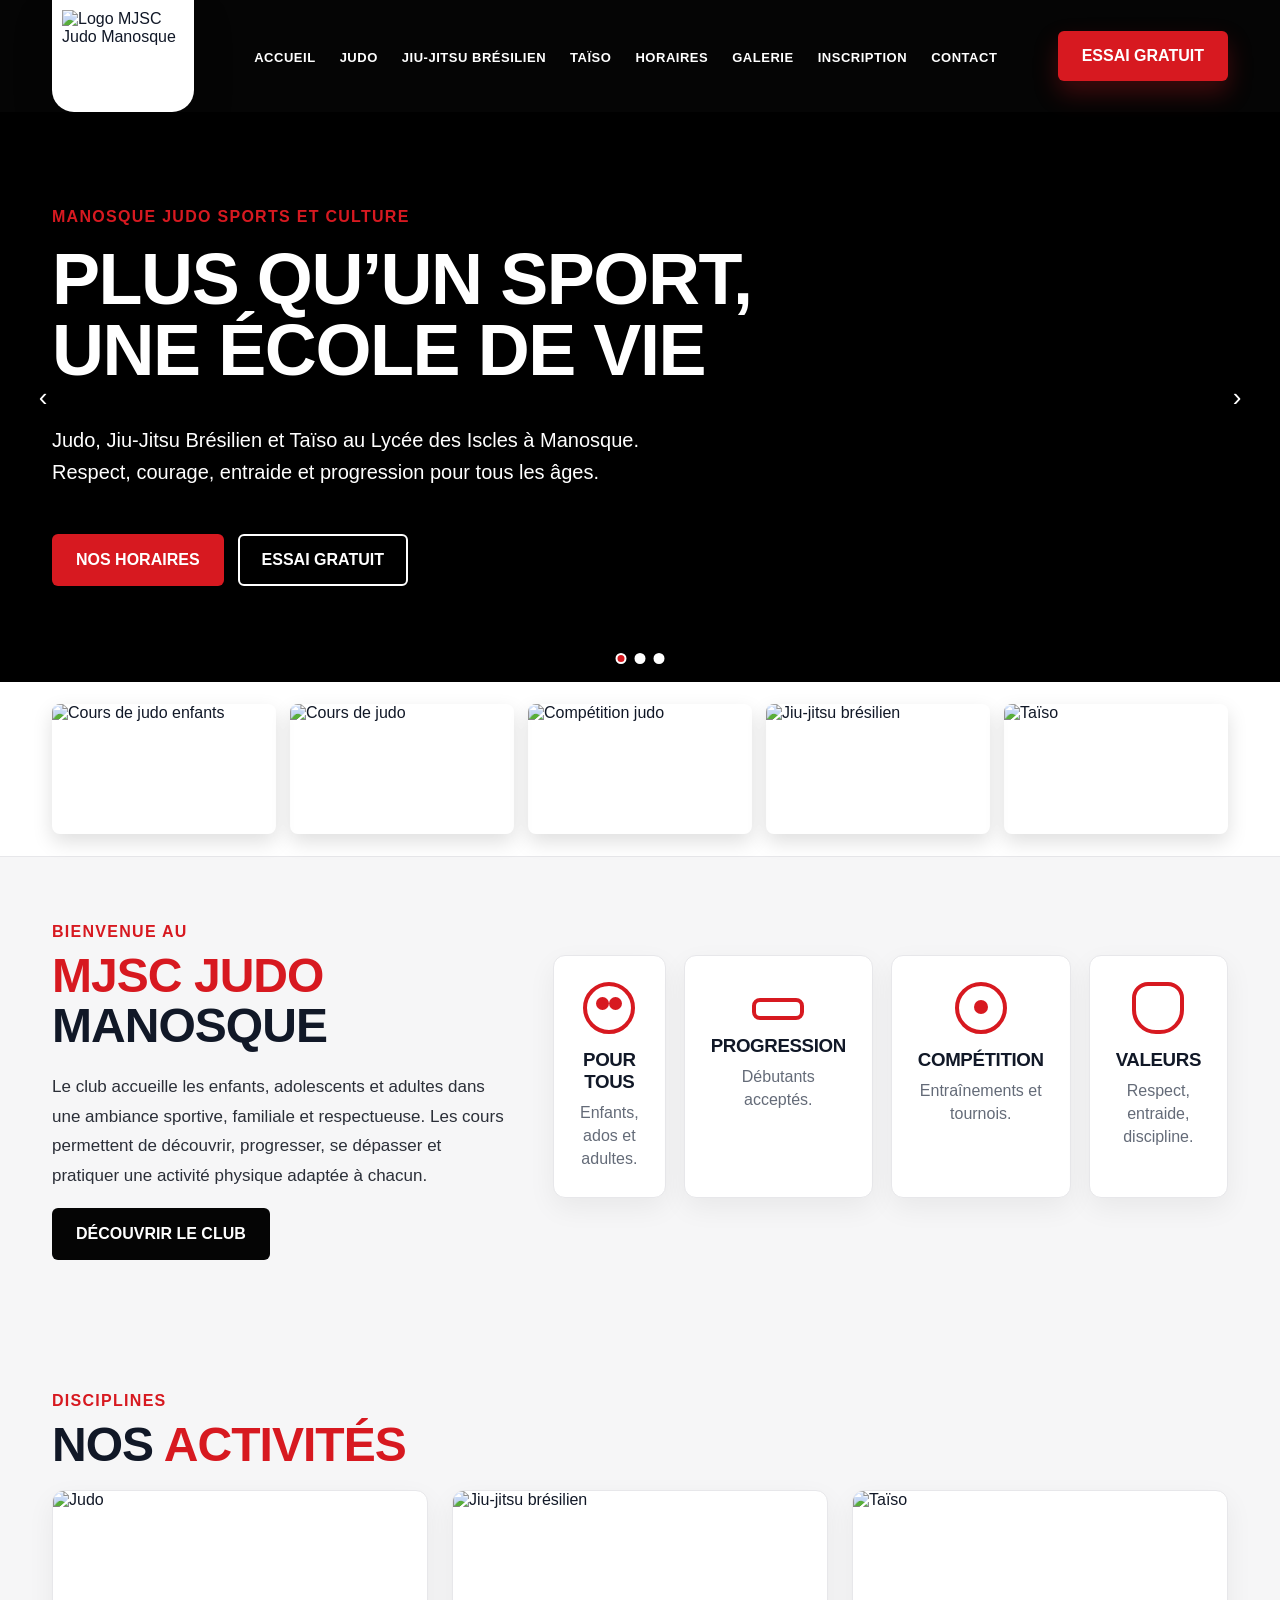
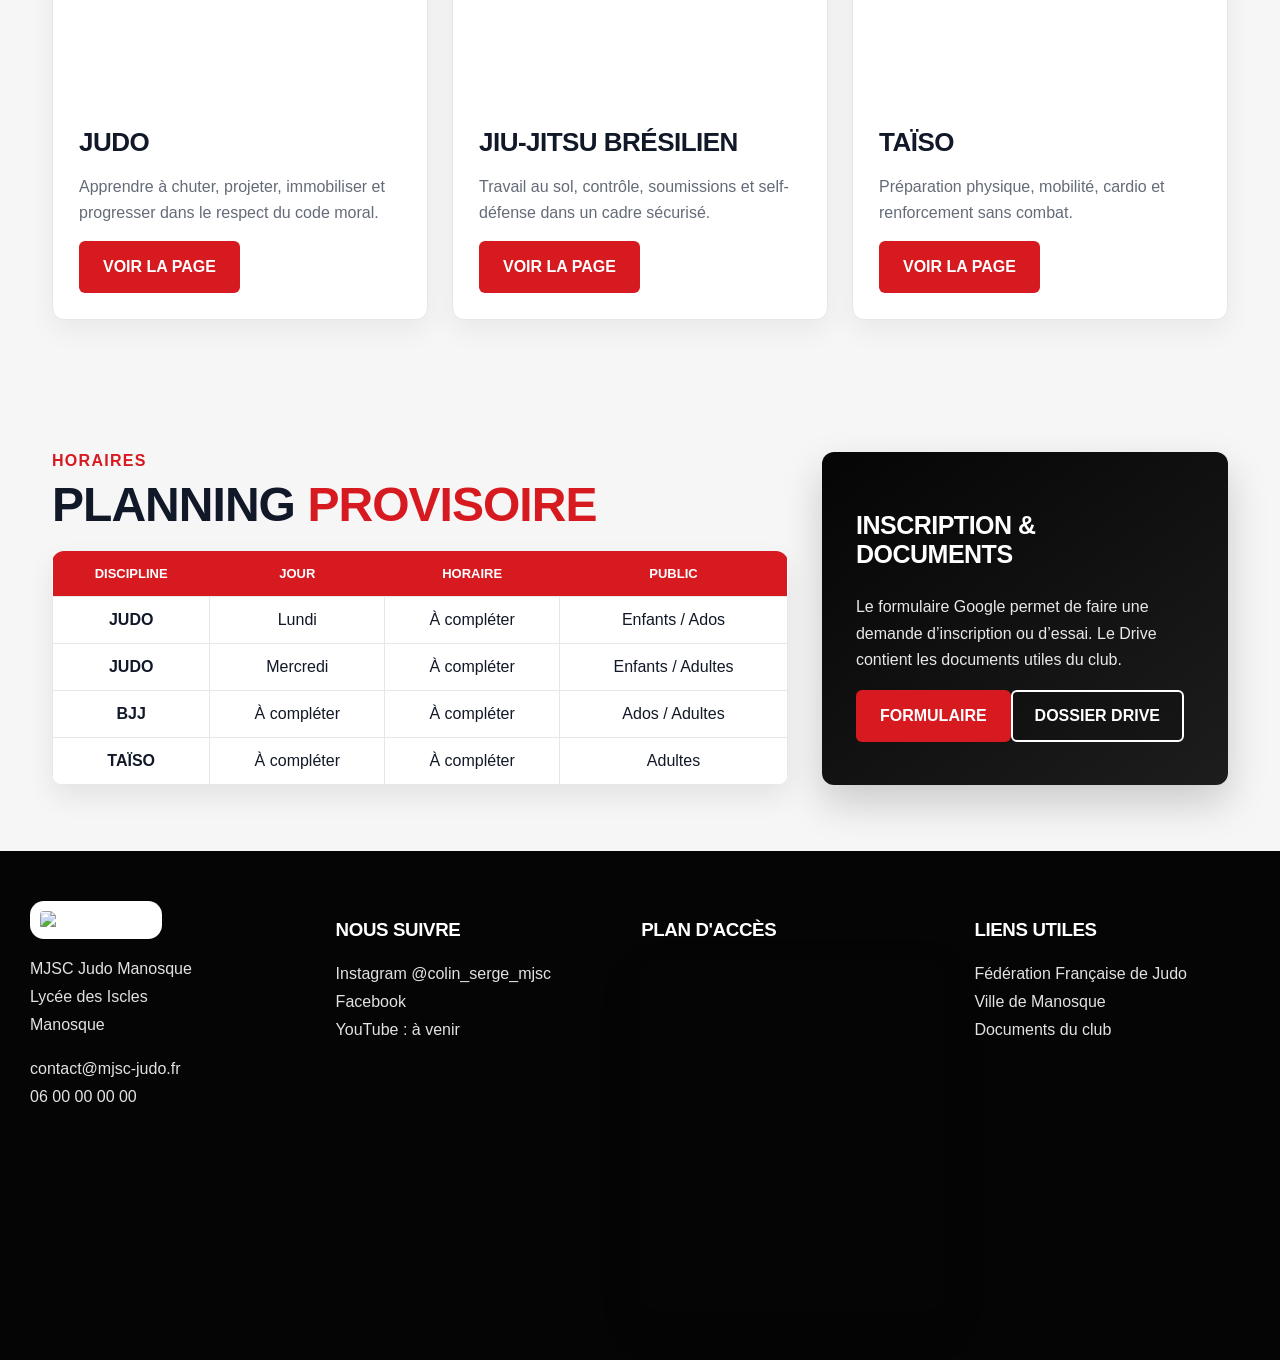
==== index.html @ 447a8ed2 "Add files via upload" ====
<!doctype html><html lang="fr"><head><meta charset="utf-8"><meta name="viewport" content="width=device-width, initial-scale=1"><title>Accueil - MJSC Judo Manosque</title><meta name="description" content="MJSC Judo Manosque : judo, jiu-jitsu brésilien, taïso, horaires, inscriptions et contact."><link rel="icon" href="assets/logo-mjsc.png"><link rel="stylesheet" href="styles.css"></head><body><header class="topbar"><nav class="nav"><a class="brand" href="index.html"><img src="assets/logo-mjsc.png" alt="Logo MJSC Judo Manosque"></a><button class="burger" aria-label="Menu"><span></span><span></span><span></span></button><div class="links"><a href="index.html">Accueil</a><a href="judo.html">Judo</a><a href="bjj.html">Jiu-Jitsu Brésilien</a><a href="taiso.html">Taïso</a><a href="horaires.html">Horaires</a><a href="galerie.html">Galerie</a><a href="inscription.html">Inscription</a><a href="contact.html">Contact</a></div><a class="cta" href="inscription.html">Essai gratuit</a></nav></header><main><section class="hero"><div class="heroSlide active" style="background-image:url('https://loremflickr.com/1600/900/judo,dojo?lock=11')"></div><div class="heroSlide" style="background-image:url('https://loremflickr.com/1600/900/judo,competition?lock=12')"></div><div class="heroSlide" style="background-image:url('https://loremflickr.com/1600/900/judo,kids?lock=13')"></div><button class="arrow prev">‹</button><button class="arrow next">›</button><div class="heroInner"><div class="eyebrow">Manosque Judo Sports et Culture</div><h1>Plus qu’un sport,<br>une école de vie</h1><p>Judo, Jiu-Jitsu Brésilien et Taïso au Lycée des Iscles à Manosque. Respect, courage, entraide et progression pour tous les âges.</p><div class="btnRow"><a class="btn red" href="horaires.html">Nos horaires</a><a class="btn outline" href="inscription.html">Essai gratuit</a></div></div><div class="dots"><span class="on"></span><span></span><span></span></div></section><section class="strip"><div class="stripGrid"><img src="https://loremflickr.com/1000/700/judo,kids?lock=22" alt="Cours de judo enfants"><img src="https://loremflickr.com/1000/700/judo?lock=21" alt="Cours de judo"><img src="https://loremflickr.com/1000/700/judo,competition?lock=23" alt="Compétition judo"><img src="https://loremflickr.com/1000/700/jiu-jitsu?lock=31" alt="Jiu-jitsu brésilien"><img src="https://loremflickr.com/1000/700/fitness,dojo?lock=41" alt="Taïso"></div></section><section class="section grid2"><div><div class="tag">Bienvenue au</div><h2><span>MJSC Judo</span> Manosque</h2><p class="lead">Le club accueille les enfants, adolescents et adultes dans une ambiance sportive, familiale et respectueuse. Les cours permettent de découvrir, progresser, se dépasser et pratiquer une activité physique adaptée à chacun.</p><a class="btn dark" href="judo.html">Découvrir le club</a></div><div class="features"><article class="feature"><div class="icon people"></div><h3>Pour tous</h3><p>Enfants, ados et adultes.</p></article><article class="feature"><div class="icon belt"></div><h3>Progression</h3><p>Débutants acceptés.</p></article><article class="feature"><div class="icon medal"></div><h3>Compétition</h3><p>Entraînements et tournois.</p></article><article class="feature"><div class="icon hand"></div><h3>Valeurs</h3><p>Respect, entraide, discipline.</p></article></div></section><section class="section"><div class="tag">Disciplines</div><h2>Nos <span>activités</span></h2><div class="disciplineGrid"><article class="disciplineCard"><img src="https://loremflickr.com/1000/700/judo?lock=21" alt="Judo"><div><h3>Judo</h3><p>Apprendre à chuter, projeter, immobiliser et progresser dans le respect du code moral.</p><a class="btn red" href="judo.html">Voir la page</a></div></article><article class="disciplineCard"><img src="https://loremflickr.com/1000/700/jiu-jitsu?lock=31" alt="Jiu-jitsu brésilien"><div><h3>Jiu-Jitsu Brésilien</h3><p>Travail au sol, contrôle, soumissions et self-défense dans un cadre sécurisé.</p><a class="btn red" href="bjj.html">Voir la page</a></div></article><article class="disciplineCard"><img src="https://loremflickr.com/1000/700/fitness,dojo?lock=41" alt="Taïso"><div><h3>Taïso</h3><p>Préparation physique, mobilité, cardio et renforcement sans combat.</p><a class="btn red" href="taiso.html">Voir la page</a></div></article></div></section><section class="section scheduleWrap"><div><div class="tag">Horaires</div><h2>Planning <span>provisoire</span></h2><div class="tableCard"><table><tr><th>Discipline</th><th>Jour</th><th>Horaire</th><th>Public</th></tr><tr><td>Judo</td><td>Lundi</td><td>À compléter</td><td>Enfants / Ados</td></tr><tr><td>Judo</td><td>Mercredi</td><td>À compléter</td><td>Enfants / Adultes</td></tr><tr><td>BJJ</td><td>À compléter</td><td>À compléter</td><td>Ados / Adultes</td></tr><tr><td>Taïso</td><td>À compléter</td><td>À compléter</td><td>Adultes</td></tr></table></div></div><aside class="blackCard"><h3>Inscription & documents</h3><p>Le formulaire Google permet de faire une demande d’inscription ou d’essai. Le Drive contient les documents utiles du club.</p><a class="btn red" data-form target="_blank" rel="noopener">Formulaire</a><a class="btn outline" data-drive target="_blank" rel="noopener">Dossier Drive</a></aside></section></main><footer class="footer"><div class="footerGrid"><div><img class="footerLogo" src="assets/logo-mjsc.png" alt="Logo MJSC"><p>MJSC Judo Manosque<br>Lycée des Iscles<br>Manosque</p><p><a id="clubEmail" href="#">contact@mjsc-judo.fr</a><br><a id="clubPhone" href="#">06 00 00 00 00</a></p></div><div><h3>Nous suivre</h3><p><a data-instagram target="_blank" rel="noopener">Instagram @colin_serge_mjsc</a><br><a data-facebook target="_blank" rel="noopener">Facebook</a><br><span>YouTube : à venir</span></p></div><div><h3>Plan d'accès</h3><div class="map"><iframe id="mapFrame" loading="lazy"></iframe></div></div><div><h3>Liens utiles</h3><p><a href="https://www.ffjudo.com/" target="_blank" rel="noopener">Fédération Française de Judo</a><br><a href="https://www.ville-manosque.fr/" target="_blank" rel="noopener">Ville de Manosque</a><br><a data-drive target="_blank" rel="noopener">Documents du club</a></p></div></div></footer><button class="backTop">↑</button><script src="config.js"></script><script src="app.js"></script></body></html>
---- styles.css ----
:root{--red:#d71920;--red2:#b80f17;--black:#050505;--dark:#111;--ink:#111827;--muted:#646b78;--line:#e7e7ea;--bg:#f6f6f7;--white:#fff;--max:1220px;--shadow:0 18px 40px rgba(0,0,0,.18)}
*{box-sizing:border-box}html{scroll-behavior:smooth}body{margin:0;font-family:Arial,Helvetica,sans-serif;background:var(--bg);color:var(--ink)}a{text-decoration:none;color:inherit}img{display:block;max-width:100%}.topbar{position:sticky;top:0;z-index:100;background:var(--black);box-shadow:0 12px 30px rgba(0,0,0,.28)}.nav{max-width:var(--max);margin:auto;display:flex;align-items:center;gap:22px;padding:0 22px;min-height:88px}.brand{width:142px;height:112px;background:#fff;border-radius:0 0 22px 22px;display:flex;align-items:center;justify-content:center;padding:10px;box-shadow:var(--shadow);align-self:flex-start;flex-shrink:0}.brand img{width:100%;height:100%;object-fit:contain}.links{display:flex;justify-content:center;align-items:center;gap:24px;flex:1;color:#fff;font-size:13px;font-weight:900;text-transform:uppercase;letter-spacing:.04em}.links a{padding:34px 0 28px;border-bottom:3px solid transparent;white-space:nowrap}.links a:hover,.links a.active{border-bottom-color:var(--red)}.cta{background:var(--red);color:#fff;padding:16px 24px;border-radius:6px;font-weight:900;text-transform:uppercase;box-shadow:0 12px 24px rgba(215,25,32,.28)}.burger{display:none;background:transparent;border:0;flex-direction:column;gap:5px}.burger span{width:28px;height:3px;background:#fff}.hero{position:relative;min-height:570px;color:#fff;overflow:hidden;background:#000}.heroSlide{position:absolute;inset:0;background-size:cover;background-position:center;opacity:0;transition:.7s}.heroSlide.active{opacity:1}.hero::after{content:"";position:absolute;inset:0;background:linear-gradient(90deg,rgba(0,0,0,.9),rgba(0,0,0,.62),rgba(0,0,0,.2))}.heroInner{position:relative;z-index:2;max-width:var(--max);height:570px;margin:auto;padding:70px 22px;display:flex;flex-direction:column;justify-content:center}.eyebrow,.tag{color:var(--red);font-weight:900;text-transform:uppercase;letter-spacing:.08em}.hero h1{font-size:clamp(42px,6vw,72px);line-height:.98;margin:18px 0;text-transform:uppercase;max-width:720px}.hero p{font-size:20px;line-height:1.6;max-width:620px}.btnRow{display:flex;gap:14px;flex-wrap:wrap;margin-top:26px}.btn{display:inline-flex;align-items:center;justify-content:center;gap:10px;padding:15px 22px;border-radius:6px;font-weight:900;text-transform:uppercase;border:2px solid transparent;transition:.2s}.btn:hover{transform:translateY(-2px)}.btn.red{background:var(--red);color:#fff}.btn.dark{background:#050505;color:#fff}.btn.white{background:#fff;color:#111;border-color:#111}.btn.outline{color:#fff;border-color:#fff;background:rgba(0,0,0,.15)}.arrow{position:absolute;z-index:3;top:50%;transform:translateY(-50%);width:46px;height:46px;border-radius:50%;border:0;background:rgba(0,0,0,.7);color:#fff;font-size:26px;cursor:pointer}.arrow.prev{left:20px}.arrow.next{right:20px}.dots{position:absolute;z-index:4;bottom:18px;left:50%;transform:translateX(-50%);display:flex;gap:8px}.dots span{width:11px;height:11px;border-radius:50%;border:2px solid white;background:#fff}.dots span.on{background:var(--red)}.strip{background:#fff;padding:22px 0;border-bottom:1px solid var(--line)}.stripGrid{max-width:var(--max);margin:auto;padding:0 22px;display:grid;grid-template-columns:repeat(5,1fr);gap:14px}.stripGrid img{height:130px;width:100%;object-fit:cover;border-radius:8px;box-shadow:0 8px 20px rgba(0,0,0,.13)}.section{max-width:var(--max);margin:auto;padding:66px 22px}.grid2{display:grid;grid-template-columns:1fr 1fr;gap:42px;align-items:start}h1,h2,h3{letter-spacing:-.02em}h2{font-size:clamp(32px,4vw,48px);line-height:1.05;text-transform:uppercase;margin:10px 0 20px}h2 span{color:var(--red)}.lead{font-size:17px;line-height:1.75;color:#2b2f38}.features{display:grid;grid-template-columns:repeat(4,1fr);gap:18px;margin-top:32px}.feature,.card,.disciplineCard{background:#fff;border:1px solid var(--line);border-radius:12px;padding:26px;box-shadow:0 10px 28px rgba(0,0,0,.06)}.feature{text-align:center}.icon{width:52px;height:52px;margin:0 auto 15px;border:4px solid var(--red);border-radius:50%;position:relative}.icon.belt{height:22px;border-radius:8px;margin-top:16px}.icon.medal:after{content:"";position:absolute;background:var(--red);width:14px;height:14px;border-radius:50%;left:15px;top:14px}.icon.hand{border-radius:16px 16px 24px 24px}.icon.people:before,.icon.people:after{content:"";position:absolute;top:11px;width:13px;height:13px;background:var(--red);border-radius:50%}.icon.people:before{left:9px}.icon.people:after{right:9px}.feature h3{text-transform:uppercase;margin:0 0 8px}.feature p{margin:0;color:var(--muted);line-height:1.45}.disciplineGrid{display:grid;grid-template-columns:repeat(3,1fr);gap:24px}.disciplineCard{overflow:hidden;padding:0}.disciplineCard img{width:100%;height:210px;object-fit:cover}.disciplineCard div{padding:26px}.disciplineCard h3{text-transform:uppercase;font-size:26px;margin:0 0 10px}.disciplineCard p{color:var(--muted);line-height:1.6}.scheduleWrap{display:grid;grid-template-columns:1.45fr .8fr;gap:34px}.tableCard{overflow:auto;background:#fff;border-radius:12px;box-shadow:0 12px 28px rgba(0,0,0,.08)}table{width:100%;border-collapse:collapse;min-width:720px}th{background:var(--red);color:#fff;text-transform:uppercase;font-size:13px;padding:15px}td{padding:14px;border:1px solid var(--line);text-align:center}td:first-child{font-weight:900;text-transform:uppercase}.blackCard{background:linear-gradient(145deg,#050505,#1d1d1d);color:#fff;border-radius:12px;padding:34px;box-shadow:var(--shadow)}.blackCard h3{text-transform:uppercase;font-size:25px}.blackCard p{color:#e8e8e8;line-height:1.65}.formGrid{display:grid;grid-template-columns:.72fr 1.28fr;gap:26px}.formCard{background:#fff;border-radius:14px;overflow:hidden;height:720px;box-shadow:var(--shadow)}.formCard iframe{width:100%;height:100%;border:0}.gallery{display:grid;grid-template-columns:repeat(3,1fr);gap:16px}.gallery img{height:230px;width:100%;object-fit:cover;border-radius:12px;box-shadow:0 10px 24px rgba(0,0,0,.1)}.contactGrid{display:grid;grid-template-columns:.9fr 1.1fr;gap:32px}.map{height:350px;border-radius:14px;overflow:hidden;box-shadow:var(--shadow)}.map iframe{width:100%;height:100%;border:0}.footer{background:var(--black);color:#fff;padding:50px 22px}.footerGrid{max-width:var(--max);margin:auto;display:grid;grid-template-columns:1fr 1fr 1.1fr 1fr;gap:30px}.footerLogo{width:132px;background:#fff;border-radius:14px;padding:10px;margin-bottom:14px}.footer h3{text-transform:uppercase}.footer p,.footer a{color:#e2e2e2;line-height:1.75}.backTop{position:fixed;right:22px;bottom:22px;z-index:90;width:52px;height:52px;border:0;border-radius:50%;background:var(--red);color:#fff;font-size:24px;font-weight:900;box-shadow:var(--shadow);opacity:0;pointer-events:none}.backTop.show{opacity:1;pointer-events:auto}.pageHero{background:linear-gradient(90deg,rgba(0,0,0,.9),rgba(0,0,0,.45)),var(--hero) center/cover;min-height:370px;color:#fff;display:grid;align-items:center}.pageHero>div{max-width:var(--max);width:100%;margin:auto;padding:80px 22px}.pageHero h1{font-size:clamp(44px,6vw,74px);text-transform:uppercase;margin:14px 0}.pageHero p{max-width:700px;font-size:19px;line-height:1.65}.list{line-height:1.9;color:#30343c}.notice{background:#fff4f4;border-left:5px solid var(--red);padding:18px;border-radius:8px;color:#333}@media(max-width:950px){.brand{width:92px;height:76px}.nav{min-height:74px}.burger{display:flex;margin-left:auto}.links{display:none;position:absolute;left:0;right:0;top:74px;background:#050505;padding:18px 24px;flex-direction:column;align-items:flex-start}.links.open{display:flex}.links a{padding:10px 0}.cta{display:none}.heroInner{height:560px}.stripGrid,.features,.disciplineGrid,.gallery,.footerGrid{grid-template-columns:1fr}.grid2,.scheduleWrap,.formGrid,.contactGrid{grid-template-columns:1fr}.stripGrid img,.gallery img{height:210px}.formCard{height:620px}.arrow{display:none}}
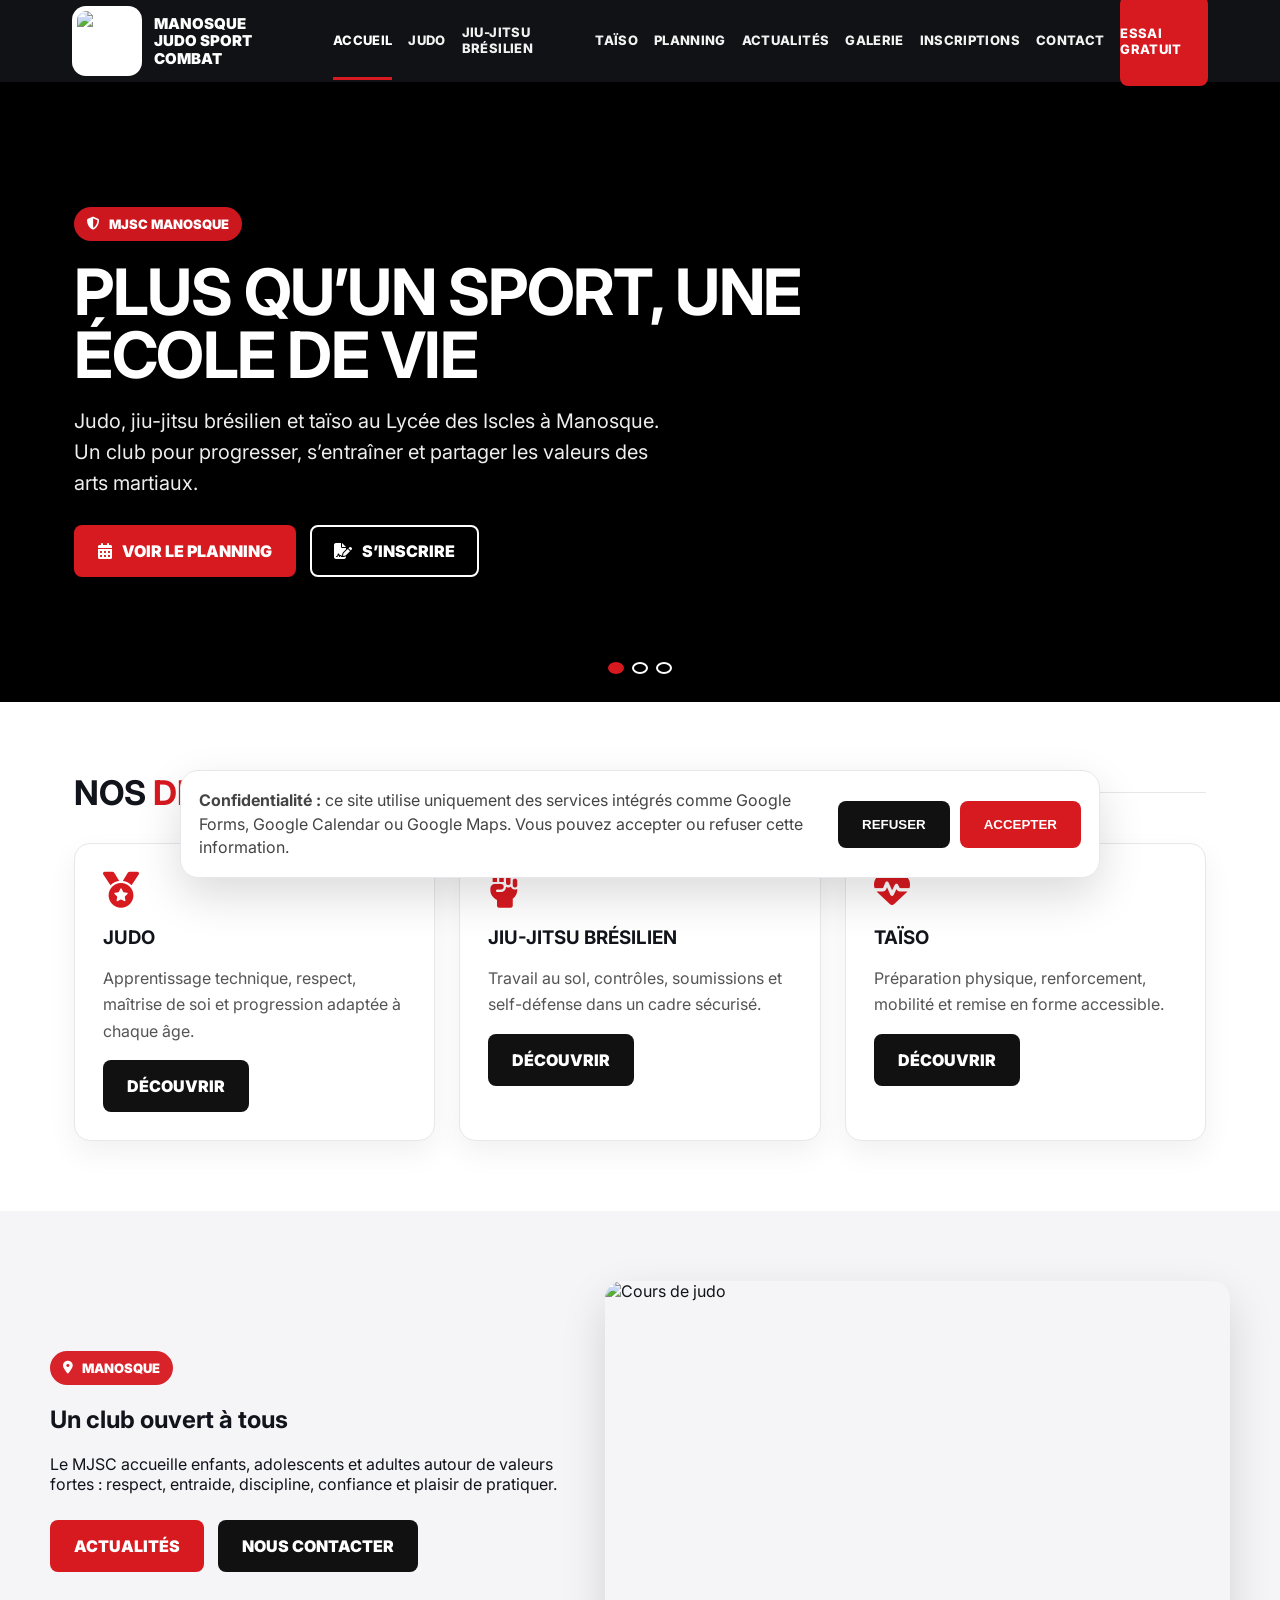
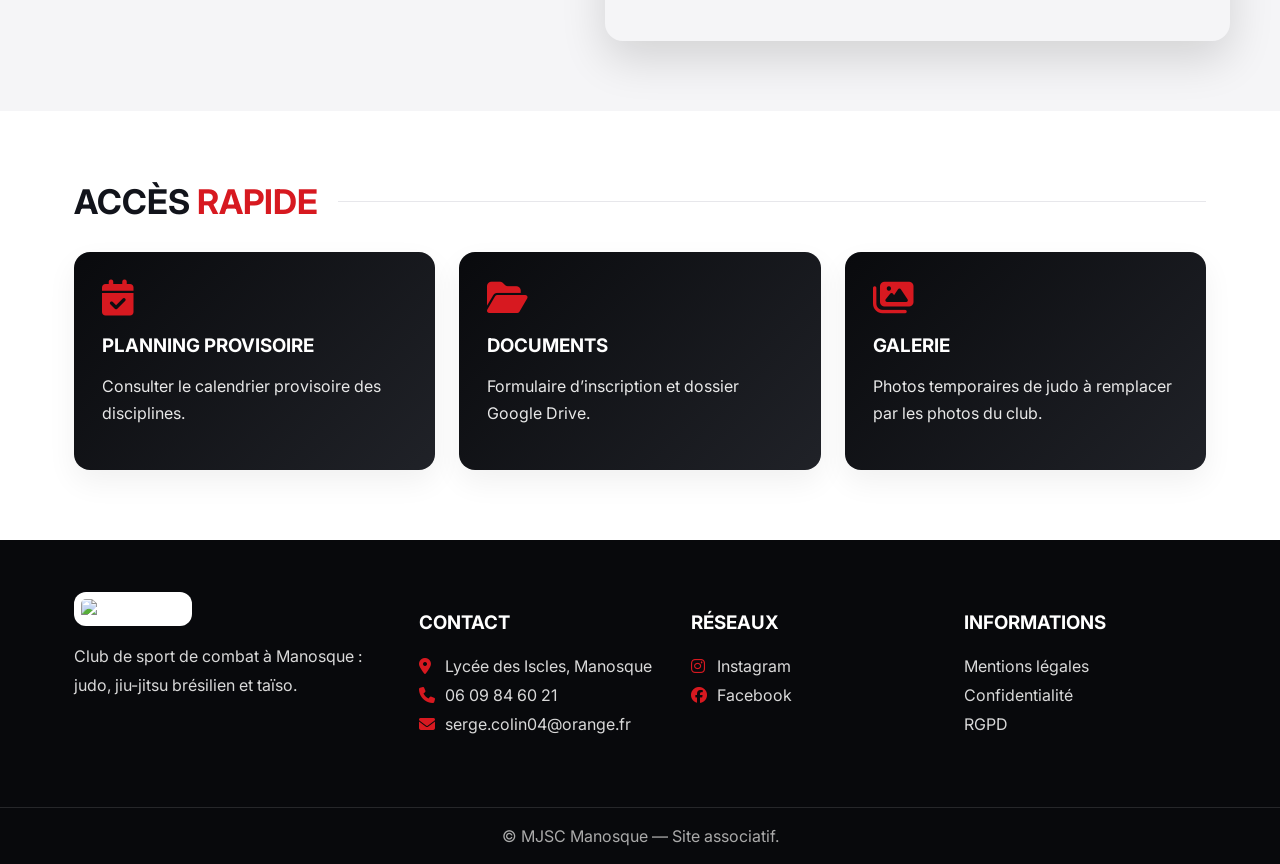
==== commit 36ca91c1: "Add files via upload" ====
--- a/index.html
+++ b/index.html
@@ -1 +1,6 @@
-<!doctype html><html lang="fr"><head><meta charset="utf-8"><meta name="viewport" content="width=device-width, initial-scale=1"><title>Accueil - MJSC Judo Manosque</title><meta name="description" content="MJSC Judo Manosque : judo, jiu-jitsu brésilien, taïso, horaires, inscriptions et contact."><link rel="icon" href="assets/logo-mjsc.png"><link rel="stylesheet" href="styles.css"></head><body><header class="topbar"><nav class="nav"><a class="brand" href="index.html"><img src="assets/logo-mjsc.png" alt="Logo MJSC Judo Manosque"></a><button class="burger" aria-label="Menu"><span></span><span></span><span></span></button><div class="links"><a href="index.html">Accueil</a><a href="judo.html">Judo</a><a href="bjj.html">Jiu-Jitsu Brésilien</a><a href="taiso.html">Taïso</a><a href="horaires.html">Horaires</a><a href="galerie.html">Galerie</a><a href="inscription.html">Inscription</a><a href="contact.html">Contact</a></div><a class="cta" href="inscription.html">Essai gratuit</a></nav></header><main><section class="hero"><div class="heroSlide active" style="background-image:url('https://loremflickr.com/1600/900/judo,dojo?lock=11')"></div><div class="heroSlide" style="background-image:url('https://loremflickr.com/1600/900/judo,competition?lock=12')"></div><div class="heroSlide" style="background-image:url('https://loremflickr.com/1600/900/judo,kids?lock=13')"></div><button class="arrow prev">‹</button><button class="arrow next">›</button><div class="heroInner"><div class="eyebrow">Manosque Judo Sports et Culture</div><h1>Plus qu’un sport,<br>une école de vie</h1><p>Judo, Jiu-Jitsu Brésilien et Taïso au Lycée des Iscles à Manosque. Respect, courage, entraide et progression pour tous les âges.</p><div class="btnRow"><a class="btn red" href="horaires.html">Nos horaires</a><a class="btn outline" href="inscription.html">Essai gratuit</a></div></div><div class="dots"><span class="on"></span><span></span><span></span></div></section><section class="strip"><div class="stripGrid"><img src="https://loremflickr.com/1000/700/judo,kids?lock=22" alt="Cours de judo enfants"><img src="https://loremflickr.com/1000/700/judo?lock=21" alt="Cours de judo"><img src="https://loremflickr.com/1000/700/judo,competition?lock=23" alt="Compétition judo"><img src="https://loremflickr.com/1000/700/jiu-jitsu?lock=31" alt="Jiu-jitsu brésilien"><img src="https://loremflickr.com/1000/700/fitness,dojo?lock=41" alt="Taïso"></div></section><section class="section grid2"><div><div class="tag">Bienvenue au</div><h2><span>MJSC Judo</span> Manosque</h2><p class="lead">Le club accueille les enfants, adolescents et adultes dans une ambiance sportive, familiale et respectueuse. Les cours permettent de découvrir, progresser, se dépasser et pratiquer une activité physique adaptée à chacun.</p><a class="btn dark" href="judo.html">Découvrir le club</a></div><div class="features"><article class="feature"><div class="icon people"></div><h3>Pour tous</h3><p>Enfants, ados et adultes.</p></article><article class="feature"><div class="icon belt"></div><h3>Progression</h3><p>Débutants acceptés.</p></article><article class="feature"><div class="icon medal"></div><h3>Compétition</h3><p>Entraînements et tournois.</p></article><article class="feature"><div class="icon hand"></div><h3>Valeurs</h3><p>Respect, entraide, discipline.</p></article></div></section><section class="section"><div class="tag">Disciplines</div><h2>Nos <span>activités</span></h2><div class="disciplineGrid"><article class="disciplineCard"><img src="https://loremflickr.com/1000/700/judo?lock=21" alt="Judo"><div><h3>Judo</h3><p>Apprendre à chuter, projeter, immobiliser et progresser dans le respect du code moral.</p><a class="btn red" href="judo.html">Voir la page</a></div></article><article class="disciplineCard"><img src="https://loremflickr.com/1000/700/jiu-jitsu?lock=31" alt="Jiu-jitsu brésilien"><div><h3>Jiu-Jitsu Brésilien</h3><p>Travail au sol, contrôle, soumissions et self-défense dans un cadre sécurisé.</p><a class="btn red" href="bjj.html">Voir la page</a></div></article><article class="disciplineCard"><img src="https://loremflickr.com/1000/700/fitness,dojo?lock=41" alt="Taïso"><div><h3>Taïso</h3><p>Préparation physique, mobilité, cardio et renforcement sans combat.</p><a class="btn red" href="taiso.html">Voir la page</a></div></article></div></section><section class="section scheduleWrap"><div><div class="tag">Horaires</div><h2>Planning <span>provisoire</span></h2><div class="tableCard"><table><tr><th>Discipline</th><th>Jour</th><th>Horaire</th><th>Public</th></tr><tr><td>Judo</td><td>Lundi</td><td>À compléter</td><td>Enfants / Ados</td></tr><tr><td>Judo</td><td>Mercredi</td><td>À compléter</td><td>Enfants / Adultes</td></tr><tr><td>BJJ</td><td>À compléter</td><td>À compléter</td><td>Ados / Adultes</td></tr><tr><td>Taïso</td><td>À compléter</td><td>À compléter</td><td>Adultes</td></tr></table></div></div><aside class="blackCard"><h3>Inscription & documents</h3><p>Le formulaire Google permet de faire une demande d’inscription ou d’essai. Le Drive contient les documents utiles du club.</p><a class="btn red" data-form target="_blank" rel="noopener">Formulaire</a><a class="btn outline" data-drive target="_blank" rel="noopener">Dossier Drive</a></aside></section></main><footer class="footer"><div class="footerGrid"><div><img class="footerLogo" src="assets/logo-mjsc.png" alt="Logo MJSC"><p>MJSC Judo Manosque<br>Lycée des Iscles<br>Manosque</p><p><a id="clubEmail" href="#">contact@mjsc-judo.fr</a><br><a id="clubPhone" href="#">06 00 00 00 00</a></p></div><div><h3>Nous suivre</h3><p><a data-instagram target="_blank" rel="noopener">Instagram @colin_serge_mjsc</a><br><a data-facebook target="_blank" rel="noopener">Facebook</a><br><span>YouTube : à venir</span></p></div><div><h3>Plan d'accès</h3><div class="map"><iframe id="mapFrame" loading="lazy"></iframe></div></div><div><h3>Liens utiles</h3><p><a href="https://www.ffjudo.com/" target="_blank" rel="noopener">Fédération Française de Judo</a><br><a href="https://www.ville-manosque.fr/" target="_blank" rel="noopener">Ville de Manosque</a><br><a data-drive target="_blank" rel="noopener">Documents du club</a></p></div></div></footer><button class="backTop">↑</button><script src="config.js"></script><script src="app.js"></script></body></html>+<!doctype html><html lang="fr"><head><meta charset="utf-8"><meta name="viewport" content="width=device-width, initial-scale=1"><title>Accueil - MJSC Manosque</title><meta name="description" content="MJSC Manosque : judo, jiu-jitsu brésilien, taïso, planning, inscriptions et actualités."><link rel="icon" href="assets/favicon.png"><link rel="preconnect" href="https://fonts.googleapis.com"><link rel="preconnect" href="https://fonts.gstatic.com" crossorigin><link href="https://fonts.googleapis.com/css2?family=Inter:wght@400;600;800;900&display=swap" rel="stylesheet"><link rel="stylesheet" href="https://cdnjs.cloudflare.com/ajax/libs/font-awesome/6.5.2/css/all.min.css"><link rel="stylesheet" href="styles.css"></head><body><header class="topbar"><div class="topbar-inner"><a class="brand" href="index.html"><img class="brand-logo" src="assets/logo-mjsc.png" alt="Logo MJSC Manosque"><span>Manosque<br>Judo Sport Combat</span></a><button class="burger" aria-label="Menu"><i class="fa-solid fa-bars"></i></button><nav class="nav"><a class="active" href="index.html">Accueil</a><a class="" href="judo.html">Judo</a><a class="" href="bjj.html">Jiu-Jitsu Brésilien</a><a class="" href="taiso.html">Taïso</a><a class="" href="planning.html">Planning</a><a class="" href="actualites.html">Actualités</a><a class="" href="galerie.html">Galerie</a><a class="" href="inscription.html">Inscriptions</a><a class="" href="contact.html">Contact</a><a class="cta" href="inscription.html">Essai gratuit</a></nav></div></header>
+<section class="hero"><div class="hero-slide active" style="background-image:url('https://source.unsplash.com/1600x900/?judo,training')"></div><div class="hero-slide" style="background-image:url('https://source.unsplash.com/1600x900/?judo,competition')"></div><div class="hero-slide" style="background-image:url('https://source.unsplash.com/1600x900/?martial-arts,judo')"></div><div class="hero-content"><span class="kicker"><i class="fa-solid fa-shield-halved"></i> MJSC Manosque</span><h1>Plus qu’un sport, une école de vie</h1><p>Judo, jiu-jitsu brésilien et taïso au Lycée des Iscles à Manosque. Un club pour progresser, s’entraîner et partager les valeurs des arts martiaux.</p><div class="actions"><a class="btn red" href="planning.html"><i class="fa-solid fa-calendar-days"></i> Voir le planning</a><a class="btn outline" href="inscription.html"><i class="fa-solid fa-file-signature"></i> S’inscrire</a></div></div><div class="hero-controls"><button class="active"></button><button></button><button></button></div></section>
+<section class="section"><div class="section-title"><h2>Nos <span>disciplines</span></h2></div><div class="grid-3"><article class="card"><i class="fa-solid fa-medal"></i><h3>Judo</h3><p>Apprentissage technique, respect, maîtrise de soi et progression adaptée à chaque âge.</p><a class="btn dark" href="judo.html">Découvrir</a></article><article class="card"><i class="fa-solid fa-hand-fist"></i><h3>Jiu-Jitsu Brésilien</h3><p>Travail au sol, contrôles, soumissions et self-défense dans un cadre sécurisé.</p><a class="btn dark" href="bjj.html">Découvrir</a></article><article class="card"><i class="fa-solid fa-heart-pulse"></i><h3>Taïso</h3><p>Préparation physique, renforcement, mobilité et remise en forme accessible.</p><a class="btn dark" href="taiso.html">Découvrir</a></article></div></section>
+<section class="section gray"><div class="inner split"><div><span class="kicker"><i class="fa-solid fa-location-dot"></i> Manosque</span><h2>Un club ouvert à tous</h2><p>Le MJSC accueille enfants, adolescents et adultes autour de valeurs fortes : respect, entraide, discipline, confiance et plaisir de pratiquer.</p><div class="actions"><a class="btn red" href="actualites.html">Actualités</a><a class="btn dark" href="contact.html">Nous contacter</a></div></div><img class="photo" src="https://source.unsplash.com/1600x900/?judo,kids" alt="Cours de judo"></div></section>
+<section class="section"><div class="section-title"><h2>Accès <span>rapide</span></h2></div><div class="grid-3"><a class="card dark" href="planning.html"><i class="fa-solid fa-calendar-check"></i><h3>Planning provisoire</h3><p>Consulter le calendrier provisoire des disciplines.</p></a><a class="card dark" href="inscription.html"><i class="fa-solid fa-folder-open"></i><h3>Documents</h3><p>Formulaire d’inscription et dossier Google Drive.</p></a><a class="card dark" href="galerie.html"><i class="fa-solid fa-images"></i><h3>Galerie</h3><p>Photos temporaires de judo à remplacer par les photos du club.</p></a></div></section>
+<footer class="footer"><div class="footer-inner"><div><img class="footer-logo" src="assets/logo-mjsc.png" alt="Logo MJSC"><p>Club de sport de combat à Manosque : judo, jiu-jitsu brésilien et taïso.</p></div><div><h3>Contact</h3><p><i class="fa-solid fa-location-dot"></i> <span id="clubAddress">Lycée des Iscles, Manosque</span><br><i class="fa-solid fa-phone"></i> <a id="phoneLink"><span id="clubPhoneText">06 09 84 60 21</span></a><br><i class="fa-solid fa-envelope"></i> <a id="mailLink"><span id="clubEmailText">serge.colin04@orange.fr</span></a></p></div><div><h3>Réseaux</h3><p><a id="instaLink" target="_blank"><i class="fa-brands fa-instagram"></i> Instagram</a><br><a id="fbLink" target="_blank"><i class="fa-brands fa-facebook"></i> Facebook</a></p></div><div><h3>Informations</h3><p><a href="mentions-legales.html">Mentions légales</a><br><a href="politique-confidentialite.html">Confidentialité</a><br><a href="rgpd.html">RGPD</a></p></div></div><div class="subfooter">© MJSC Manosque — Site associatif.</div></footer><button class="backtop" aria-label="Retour en haut"><i class="fa-solid fa-arrow-up"></i></button><div class="cookie"><p><strong>Confidentialité :</strong> ce site utilise uniquement des services intégrés comme Google Forms, Google Calendar ou Google Maps. Vous pouvez accepter ou refuser cette information.</p><div class="cookie-actions"><button class="btn dark">Refuser</button><button class="btn red">Accepter</button></div></div><div class="modal"><button aria-label="Fermer">×</button><img alt="Photo agrandie"></div><script src="config.js"></script><script src="app.js"></script></body></html>
--- a/styles.css
+++ b/styles.css
@@ -1,2 +1 @@
-:root{--red:#d71920;--red2:#b80f17;--black:#050505;--dark:#111;--ink:#111827;--muted:#646b78;--line:#e7e7ea;--bg:#f6f6f7;--white:#fff;--max:1220px;--shadow:0 18px 40px rgba(0,0,0,.18)}
-*{box-sizing:border-box}html{scroll-behavior:smooth}body{margin:0;font-family:Arial,Helvetica,sans-serif;background:var(--bg);color:var(--ink)}a{text-decoration:none;color:inherit}img{display:block;max-width:100%}.topbar{position:sticky;top:0;z-index:100;background:var(--black);box-shadow:0 12px 30px rgba(0,0,0,.28)}.nav{max-width:var(--max);margin:auto;display:flex;align-items:center;gap:22px;padding:0 22px;min-height:88px}.brand{width:142px;height:112px;background:#fff;border-radius:0 0 22px 22px;display:flex;align-items:center;justify-content:center;padding:10px;box-shadow:var(--shadow);align-self:flex-start;flex-shrink:0}.brand img{width:100%;height:100%;object-fit:contain}.links{display:flex;justify-content:center;align-items:center;gap:24px;flex:1;color:#fff;font-size:13px;font-weight:900;text-transform:uppercase;letter-spacing:.04em}.links a{padding:34px 0 28px;border-bottom:3px solid transparent;white-space:nowrap}.links a:hover,.links a.active{border-bottom-color:var(--red)}.cta{background:var(--red);color:#fff;padding:16px 24px;border-radius:6px;font-weight:900;text-transform:uppercase;box-shadow:0 12px 24px rgba(215,25,32,.28)}.burger{display:none;background:transparent;border:0;flex-direction:column;gap:5px}.burger span{width:28px;height:3px;background:#fff}.hero{position:relative;min-height:570px;color:#fff;overflow:hidden;background:#000}.heroSlide{position:absolute;inset:0;background-size:cover;background-position:center;opacity:0;transition:.7s}.heroSlide.active{opacity:1}.hero::after{content:"";position:absolute;inset:0;background:linear-gradient(90deg,rgba(0,0,0,.9),rgba(0,0,0,.62),rgba(0,0,0,.2))}.heroInner{position:relative;z-index:2;max-width:var(--max);height:570px;margin:auto;padding:70px 22px;display:flex;flex-direction:column;justify-content:center}.eyebrow,.tag{color:var(--red);font-weight:900;text-transform:uppercase;letter-spacing:.08em}.hero h1{font-size:clamp(42px,6vw,72px);line-height:.98;margin:18px 0;text-transform:uppercase;max-width:720px}.hero p{font-size:20px;line-height:1.6;max-width:620px}.btnRow{display:flex;gap:14px;flex-wrap:wrap;margin-top:26px}.btn{display:inline-flex;align-items:center;justify-content:center;gap:10px;padding:15px 22px;border-radius:6px;font-weight:900;text-transform:uppercase;border:2px solid transparent;transition:.2s}.btn:hover{transform:translateY(-2px)}.btn.red{background:var(--red);color:#fff}.btn.dark{background:#050505;color:#fff}.btn.white{background:#fff;color:#111;border-color:#111}.btn.outline{color:#fff;border-color:#fff;background:rgba(0,0,0,.15)}.arrow{position:absolute;z-index:3;top:50%;transform:translateY(-50%);width:46px;height:46px;border-radius:50%;border:0;background:rgba(0,0,0,.7);color:#fff;font-size:26px;cursor:pointer}.arrow.prev{left:20px}.arrow.next{right:20px}.dots{position:absolute;z-index:4;bottom:18px;left:50%;transform:translateX(-50%);display:flex;gap:8px}.dots span{width:11px;height:11px;border-radius:50%;border:2px solid white;background:#fff}.dots span.on{background:var(--red)}.strip{background:#fff;padding:22px 0;border-bottom:1px solid var(--line)}.stripGrid{max-width:var(--max);margin:auto;padding:0 22px;display:grid;grid-template-columns:repeat(5,1fr);gap:14px}.stripGrid img{height:130px;width:100%;object-fit:cover;border-radius:8px;box-shadow:0 8px 20px rgba(0,0,0,.13)}.section{max-width:var(--max);margin:auto;padding:66px 22px}.grid2{display:grid;grid-template-columns:1fr 1fr;gap:42px;align-items:start}h1,h2,h3{letter-spacing:-.02em}h2{font-size:clamp(32px,4vw,48px);line-height:1.05;text-transform:uppercase;margin:10px 0 20px}h2 span{color:var(--red)}.lead{font-size:17px;line-height:1.75;color:#2b2f38}.features{display:grid;grid-template-columns:repeat(4,1fr);gap:18px;margin-top:32px}.feature,.card,.disciplineCard{background:#fff;border:1px solid var(--line);border-radius:12px;padding:26px;box-shadow:0 10px 28px rgba(0,0,0,.06)}.feature{text-align:center}.icon{width:52px;height:52px;margin:0 auto 15px;border:4px solid var(--red);border-radius:50%;position:relative}.icon.belt{height:22px;border-radius:8px;margin-top:16px}.icon.medal:after{content:"";position:absolute;background:var(--red);width:14px;height:14px;border-radius:50%;left:15px;top:14px}.icon.hand{border-radius:16px 16px 24px 24px}.icon.people:before,.icon.people:after{content:"";position:absolute;top:11px;width:13px;height:13px;background:var(--red);border-radius:50%}.icon.people:before{left:9px}.icon.people:after{right:9px}.feature h3{text-transform:uppercase;margin:0 0 8px}.feature p{margin:0;color:var(--muted);line-height:1.45}.disciplineGrid{display:grid;grid-template-columns:repeat(3,1fr);gap:24px}.disciplineCard{overflow:hidden;padding:0}.disciplineCard img{width:100%;height:210px;object-fit:cover}.disciplineCard div{padding:26px}.disciplineCard h3{text-transform:uppercase;font-size:26px;margin:0 0 10px}.disciplineCard p{color:var(--muted);line-height:1.6}.scheduleWrap{display:grid;grid-template-columns:1.45fr .8fr;gap:34px}.tableCard{overflow:auto;background:#fff;border-radius:12px;box-shadow:0 12px 28px rgba(0,0,0,.08)}table{width:100%;border-collapse:collapse;min-width:720px}th{background:var(--red);color:#fff;text-transform:uppercase;font-size:13px;padding:15px}td{padding:14px;border:1px solid var(--line);text-align:center}td:first-child{font-weight:900;text-transform:uppercase}.blackCard{background:linear-gradient(145deg,#050505,#1d1d1d);color:#fff;border-radius:12px;padding:34px;box-shadow:var(--shadow)}.blackCard h3{text-transform:uppercase;font-size:25px}.blackCard p{color:#e8e8e8;line-height:1.65}.formGrid{display:grid;grid-template-columns:.72fr 1.28fr;gap:26px}.formCard{background:#fff;border-radius:14px;overflow:hidden;height:720px;box-shadow:var(--shadow)}.formCard iframe{width:100%;height:100%;border:0}.gallery{display:grid;grid-template-columns:repeat(3,1fr);gap:16px}.gallery img{height:230px;width:100%;object-fit:cover;border-radius:12px;box-shadow:0 10px 24px rgba(0,0,0,.1)}.contactGrid{display:grid;grid-template-columns:.9fr 1.1fr;gap:32px}.map{height:350px;border-radius:14px;overflow:hidden;box-shadow:var(--shadow)}.map iframe{width:100%;height:100%;border:0}.footer{background:var(--black);color:#fff;padding:50px 22px}.footerGrid{max-width:var(--max);margin:auto;display:grid;grid-template-columns:1fr 1fr 1.1fr 1fr;gap:30px}.footerLogo{width:132px;background:#fff;border-radius:14px;padding:10px;margin-bottom:14px}.footer h3{text-transform:uppercase}.footer p,.footer a{color:#e2e2e2;line-height:1.75}.backTop{position:fixed;right:22px;bottom:22px;z-index:90;width:52px;height:52px;border:0;border-radius:50%;background:var(--red);color:#fff;font-size:24px;font-weight:900;box-shadow:var(--shadow);opacity:0;pointer-events:none}.backTop.show{opacity:1;pointer-events:auto}.pageHero{background:linear-gradient(90deg,rgba(0,0,0,.9),rgba(0,0,0,.45)),var(--hero) center/cover;min-height:370px;color:#fff;display:grid;align-items:center}.pageHero>div{max-width:var(--max);width:100%;margin:auto;padding:80px 22px}.pageHero h1{font-size:clamp(44px,6vw,74px);text-transform:uppercase;margin:14px 0}.pageHero p{max-width:700px;font-size:19px;line-height:1.65}.list{line-height:1.9;color:#30343c}.notice{background:#fff4f4;border-left:5px solid var(--red);padding:18px;border-radius:8px;color:#333}@media(max-width:950px){.brand{width:92px;height:76px}.nav{min-height:74px}.burger{display:flex;margin-left:auto}.links{display:none;position:absolute;left:0;right:0;top:74px;background:#050505;padding:18px 24px;flex-direction:column;align-items:flex-start}.links.open{display:flex}.links a{padding:10px 0}.cta{display:none}.heroInner{height:560px}.stripGrid,.features,.disciplineGrid,.gallery,.footerGrid{grid-template-columns:1fr}.grid2,.scheduleWrap,.formGrid,.contactGrid{grid-template-columns:1fr}.stripGrid img,.gallery img{height:210px}.formCard{height:620px}.arrow{display:none}}
+:root{--red:#d71920;--dark:#08090c;--ink:#12141b;--muted:#666b76;--light:#f5f5f7;--line:#e7e7eb;--white:#fff;--shadow:0 18px 45px rgba(0,0,0,.14);--max:1180px}*{box-sizing:border-box}html{scroll-behavior:smooth}body{margin:0;font-family:Inter,Arial,sans-serif;color:var(--ink);background:#fff}a{text-decoration:none;color:inherit}.topbar{position:sticky;top:0;z-index:100;background:rgba(8,9,12,.96);backdrop-filter:blur(10px);color:#fff;box-shadow:0 10px 35px rgba(0,0,0,.25)}.topbar-inner{max-width:var(--max);margin:auto;height:82px;display:flex;align-items:center;gap:22px;padding:0 22px}.brand{display:flex;align-items:center;gap:12px;font-weight:900;text-transform:uppercase}.brand-logo{width:70px;height:70px;object-fit:contain;background:#fff;border-radius:14px;padding:5px}.brand span{font-size:15px;line-height:1.15}.nav{margin-left:auto;display:flex;align-items:center;gap:16px}.nav a{font-size:13px;text-transform:uppercase;font-weight:800;letter-spacing:.35px;color:#f2f2f2;padding:29px 0;border-bottom:3px solid transparent}.nav a:hover,.nav a.active{color:#fff;border-color:var(--red)}.cta{background:var(--red);padding:12px 18px;border-radius:8px;color:#fff!important;border:0!important}.burger{display:none;margin-left:auto;background:none;border:0;color:#fff;font-size:25px}.hero{min-height:620px;position:relative;display:flex;align-items:center;overflow:hidden;background:#000}.hero-slide{position:absolute;inset:0;background-size:cover;background-position:center;opacity:0;transition:opacity .8s}.hero-slide.active{opacity:1}.hero:after{content:"";position:absolute;inset:0;background:linear-gradient(90deg,rgba(0,0,0,.88),rgba(0,0,0,.52),rgba(0,0,0,.12))}.hero-content{position:relative;z-index:2;max-width:var(--max);margin:auto;width:100%;padding:80px 24px;color:#fff}.kicker{display:inline-flex;align-items:center;gap:9px;color:#fff;background:rgba(215,25,32,.95);padding:9px 13px;border-radius:999px;font-size:13px;font-weight:900;text-transform:uppercase}.hero h1{font-size:64px;line-height:.98;margin:20px 0 18px;text-transform:uppercase;letter-spacing:-1.5px;max-width:760px}.hero p{font-size:20px;line-height:1.55;max-width:590px;color:#eee}.actions{display:flex;gap:14px;flex-wrap:wrap;margin-top:26px}.btn{display:inline-flex;align-items:center;justify-content:center;gap:10px;padding:14px 22px;border-radius:8px;font-weight:900;text-transform:uppercase;border:2px solid transparent;transition:.2s}.btn:hover{transform:translateY(-2px)}.btn.red{background:var(--red);color:#fff}.btn.dark{background:#111;color:#fff}.btn.white{background:#fff;color:#111}.btn.outline{border-color:#fff;color:#fff}.hero-controls{position:absolute;z-index:3;bottom:28px;left:50%;transform:translateX(-50%);display:flex;gap:8px}.hero-controls button{width:12px;height:12px;border-radius:50%;border:2px solid #fff;background:transparent}.hero-controls button.active{background:var(--red);border-color:var(--red)}.page-hero{background:linear-gradient(120deg,rgba(0,0,0,.86),rgba(0,0,0,.48)),url('https://source.unsplash.com/1600x700/?judo') center/cover;min-height:330px;color:#fff;display:flex;align-items:end}.page-hero .wrap{max-width:var(--max);margin:auto;width:100%;padding:85px 24px 52px}.page-hero h1{font-size:48px;margin:12px 0 8px;text-transform:uppercase}.page-hero p{max-width:760px;font-size:18px;color:#eee}.section{max-width:var(--max);margin:auto;padding:70px 24px}.section.gray{max-width:none;background:var(--light)}.section.gray>.inner{max-width:var(--max);margin:auto}.section-title{display:flex;align-items:center;gap:20px;margin-bottom:30px}.section-title h2{font-size:34px;text-transform:uppercase;margin:0}.section-title h2 span{color:var(--red)}.section-title:after{content:"";height:1px;background:var(--line);flex:1}.grid-3{display:grid;grid-template-columns:repeat(3,1fr);gap:24px}.grid-2{display:grid;grid-template-columns:repeat(2,1fr);gap:30px}.card{background:#fff;border:1px solid var(--line);border-radius:16px;padding:28px;box-shadow:0 12px 30px rgba(0,0,0,.06)}.card.dark{background:linear-gradient(135deg,#090a0d,#202228);color:#fff;border:0}.card i{font-size:36px;color:var(--red);margin-bottom:18px}.card h3{margin:0 0 12px;text-transform:uppercase}.card p,.card li{color:#555;line-height:1.65}.card.dark p,.card.dark li{color:#e8e8e8}.split{display:grid;grid-template-columns:.9fr 1.1fr;gap:44px;align-items:center}.split img,.photo{width:100%;border-radius:18px;box-shadow:var(--shadow);object-fit:cover}.photo{height:360px}.calendar-wrap,.form-wrap,.map-wrap{background:#fff;border-radius:18px;box-shadow:var(--shadow);overflow:hidden;border:1px solid var(--line)}iframe{border:0;width:100%}.calendar-wrap iframe{height:760px}.form-wrap iframe{height:760px}.map-wrap iframe{height:420px}.planning{display:grid;grid-template-columns:repeat(5,1fr);gap:16px}.day{background:#fff;border-radius:16px;border:1px solid var(--line);overflow:hidden;box-shadow:0 10px 26px rgba(0,0,0,.06)}.day h3{margin:0;background:var(--dark);color:#fff;text-align:center;padding:15px;text-transform:uppercase}.slot{padding:16px;border-top:1px solid var(--line)}.slot strong{display:block;color:var(--red);margin-bottom:5px}.gallery{display:grid;grid-template-columns:repeat(3,1fr);gap:18px}.gallery img{width:100%;height:240px;object-fit:cover;border-radius:14px;box-shadow:0 10px 25px rgba(0,0,0,.12);cursor:pointer}.news-list{display:grid;gap:22px}.news{display:grid;grid-template-columns:260px 1fr;gap:24px;background:#fff;border-radius:18px;border:1px solid var(--line);overflow:hidden;box-shadow:0 12px 30px rgba(0,0,0,.07)}.news img{width:100%;height:100%;object-fit:cover}.news div{padding:24px}.badge{display:inline-block;background:var(--red);color:#fff;border-radius:999px;padding:7px 12px;font-size:12px;font-weight:900;text-transform:uppercase}.legal{max-width:900px}.legal h2{margin-top:34px}.footer{background:#08090c;color:#fff}.footer-inner{max-width:var(--max);margin:auto;padding:52px 24px;display:grid;grid-template-columns:1.3fr 1fr 1fr 1fr;gap:30px}.footer-logo{width:105px;background:#fff;border-radius:12px;padding:7px}.footer p,.footer a{color:#d9d9d9;line-height:1.8}.footer h3{text-transform:uppercase}.footer i{color:var(--red);width:22px}.subfooter{border-top:1px solid rgba(255,255,255,.12);padding:18px 24px;text-align:center;color:#aaa}.backtop{position:fixed;right:24px;bottom:24px;width:52px;height:52px;border:0;border-radius:50%;background:var(--red);color:#fff;box-shadow:var(--shadow);font-size:19px;opacity:0;pointer-events:none;z-index:120}.backtop.show{opacity:1;pointer-events:auto}.cookie{position:fixed;left:22px;right:22px;bottom:22px;z-index:200;background:#fff;border:1px solid var(--line);box-shadow:var(--shadow);border-radius:18px;padding:18px;display:none;gap:16px;align-items:center;max-width:920px;margin:auto}.cookie.show{display:flex}.cookie p{margin:0;line-height:1.45;color:#444}.cookie .cookie-actions{margin-left:auto;display:flex;gap:10px}.modal{position:fixed;inset:0;background:rgba(0,0,0,.86);z-index:300;display:none;align-items:center;justify-content:center;padding:20px}.modal.show{display:flex}.modal img{max-width:95vw;max-height:88vh;border-radius:12px}.modal button{position:absolute;top:20px;right:20px;background:#fff;border:0;border-radius:50%;width:44px;height:44px;font-size:22px}.notice{background:#fff7f7;border-left:5px solid var(--red);padding:18px;border-radius:10px;color:#333}.provisional{font-size:13px;color:#777;margin-top:12px}@media(max-width:980px){.burger{display:block}.topbar-inner{height:76px}.brand span{display:none}.nav{position:absolute;left:0;right:0;top:76px;background:#08090c;display:none;flex-direction:column;align-items:stretch;padding:18px 24px}.nav.open{display:flex}.nav a{padding:12px 0}.hero h1{font-size:44px}.grid-3,.grid-2,.split,.footer-inner,.planning,.news{grid-template-columns:1fr}.calendar-wrap iframe,.form-wrap iframe{height:660px}.gallery{grid-template-columns:1fr 1fr}.cookie{flex-direction:column;align-items:flex-start}.cookie .cookie-actions{margin-left:0}.page-hero h1{font-size:38px}}@media(max-width:560px){.hero{min-height:560px}.hero h1{font-size:36px}.hero p{font-size:17px}.actions{flex-direction:column}.btn{width:100%}.gallery{grid-template-columns:1fr}.news{display:block}.news img{height:220px}.section{padding:52px 18px}.section-title h2{font-size:27px}.brand-logo{width:58px;height:58px}}
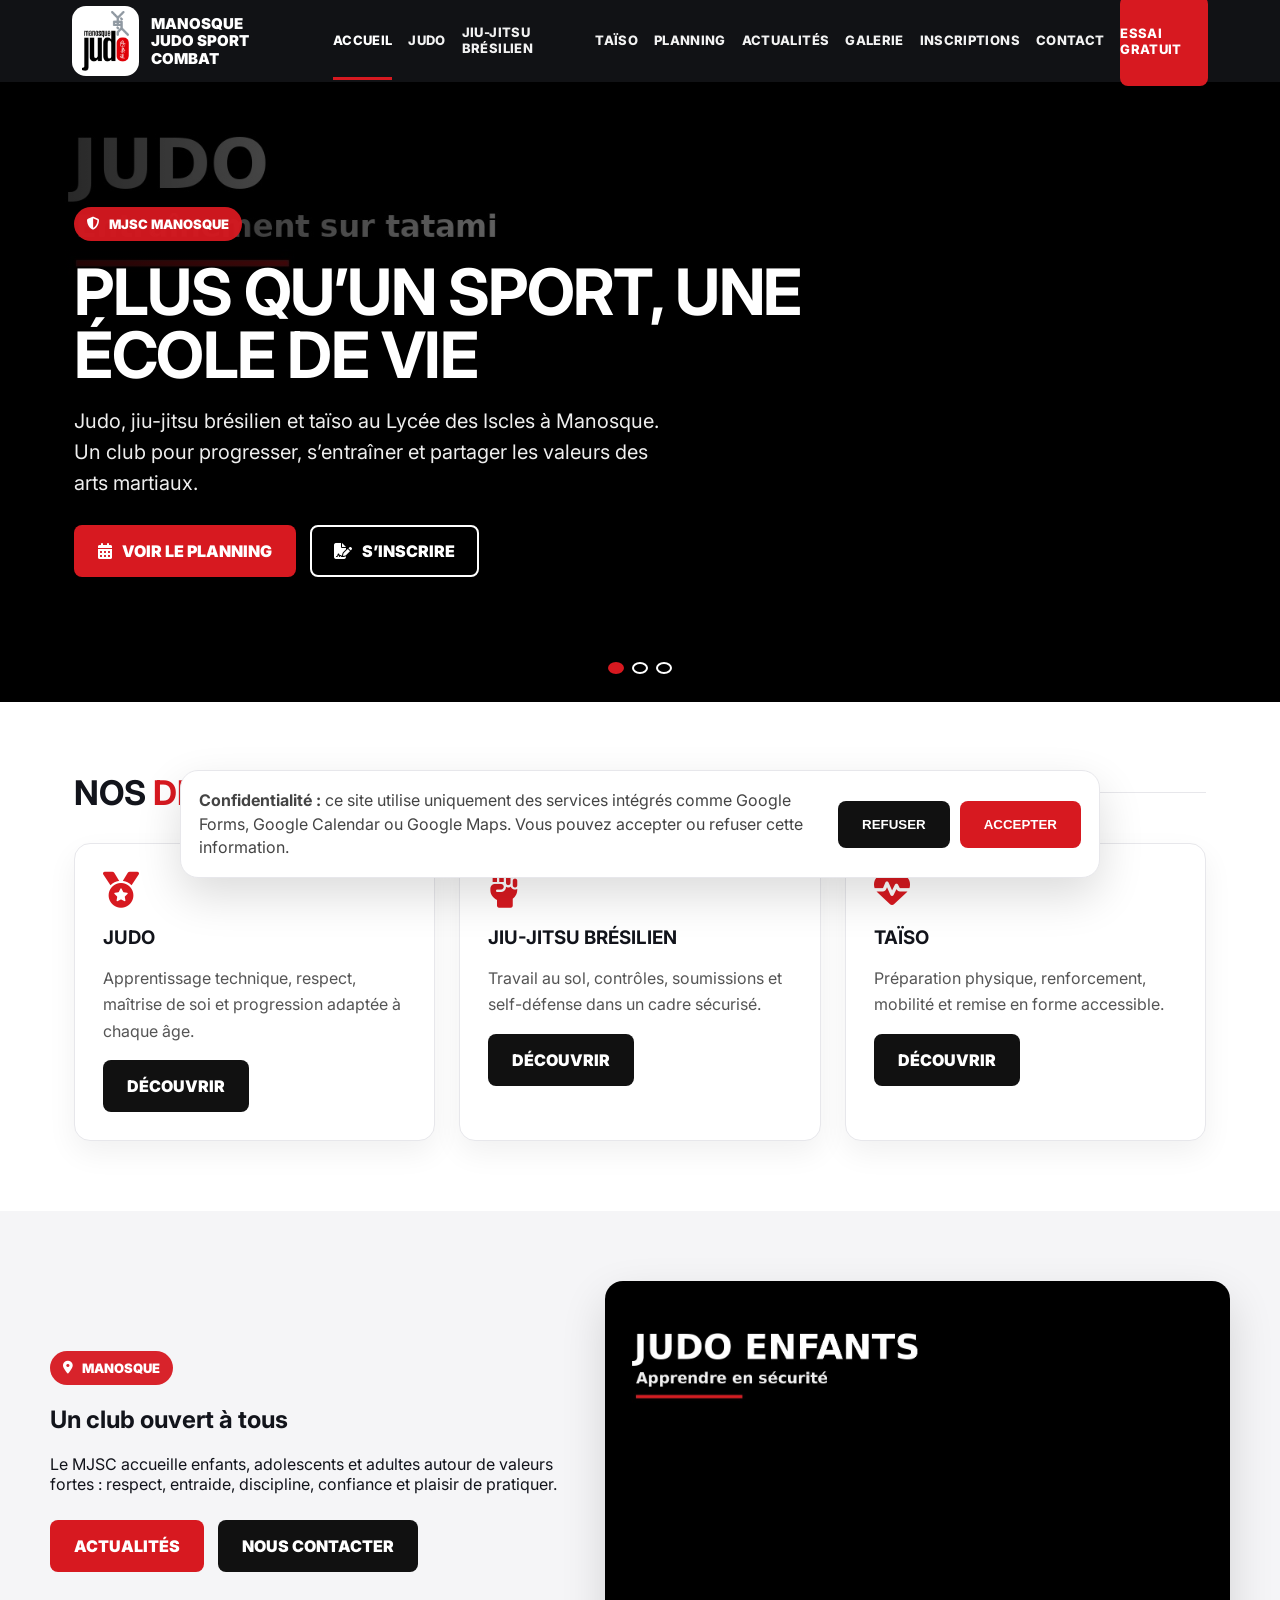
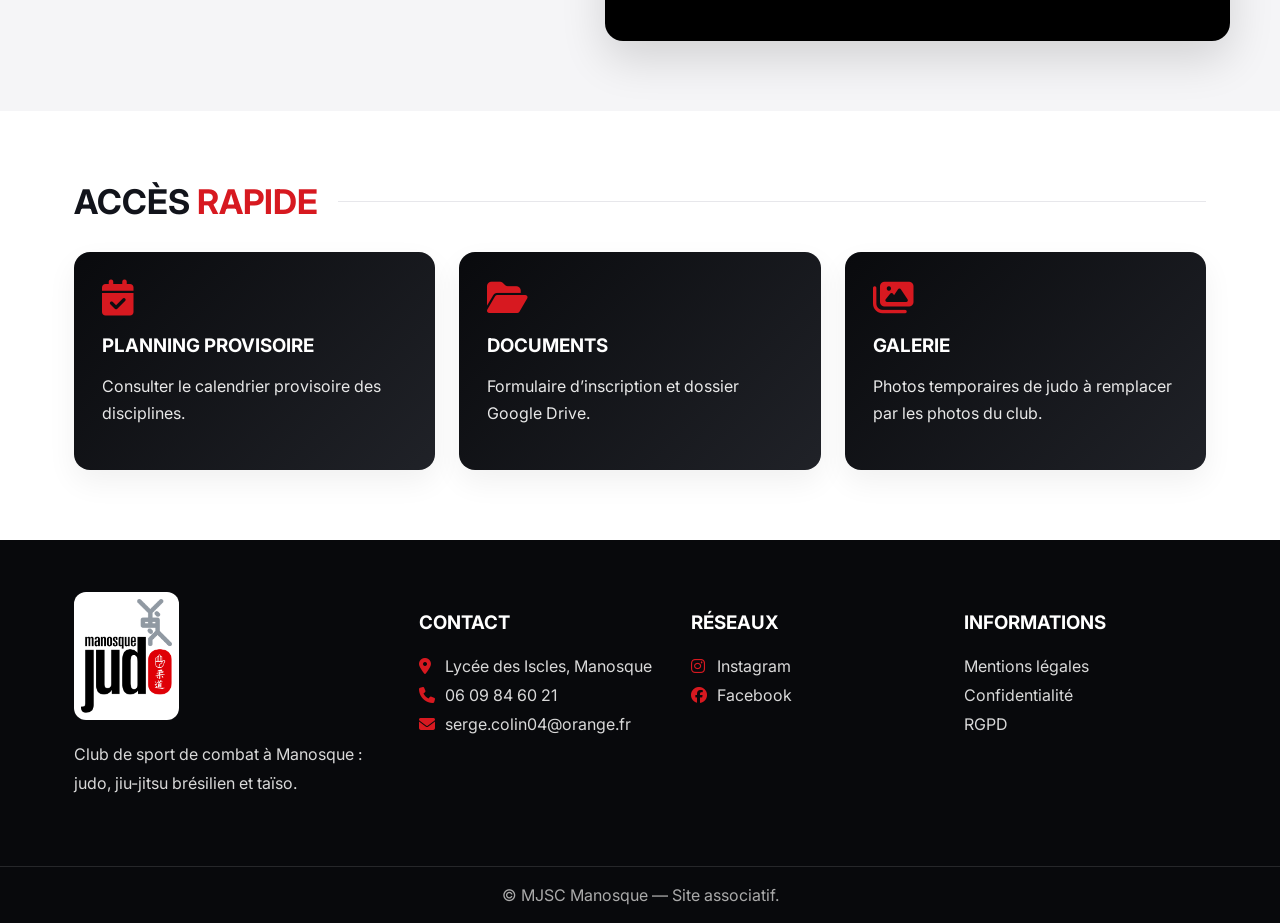
==== commit 4920d5c2: "Add files via upload" ====
--- a/index.html
+++ b/index.html
@@ -1,6 +1,6 @@
-<!doctype html><html lang="fr"><head><meta charset="utf-8"><meta name="viewport" content="width=device-width, initial-scale=1"><title>Accueil - MJSC Manosque</title><meta name="description" content="MJSC Manosque : judo, jiu-jitsu brésilien, taïso, planning, inscriptions et actualités."><link rel="icon" href="assets/favicon.png"><link rel="preconnect" href="https://fonts.googleapis.com"><link rel="preconnect" href="https://fonts.gstatic.com" crossorigin><link href="https://fonts.googleapis.com/css2?family=Inter:wght@400;600;800;900&display=swap" rel="stylesheet"><link rel="stylesheet" href="https://cdnjs.cloudflare.com/ajax/libs/font-awesome/6.5.2/css/all.min.css"><link rel="stylesheet" href="styles.css"></head><body><header class="topbar"><div class="topbar-inner"><a class="brand" href="index.html"><img class="brand-logo" src="assets/logo-mjsc.png" alt="Logo MJSC Manosque"><span>Manosque<br>Judo Sport Combat</span></a><button class="burger" aria-label="Menu"><i class="fa-solid fa-bars"></i></button><nav class="nav"><a class="active" href="index.html">Accueil</a><a class="" href="judo.html">Judo</a><a class="" href="bjj.html">Jiu-Jitsu Brésilien</a><a class="" href="taiso.html">Taïso</a><a class="" href="planning.html">Planning</a><a class="" href="actualites.html">Actualités</a><a class="" href="galerie.html">Galerie</a><a class="" href="inscription.html">Inscriptions</a><a class="" href="contact.html">Contact</a><a class="cta" href="inscription.html">Essai gratuit</a></nav></div></header>
-<section class="hero"><div class="hero-slide active" style="background-image:url('https://source.unsplash.com/1600x900/?judo,training')"></div><div class="hero-slide" style="background-image:url('https://source.unsplash.com/1600x900/?judo,competition')"></div><div class="hero-slide" style="background-image:url('https://source.unsplash.com/1600x900/?martial-arts,judo')"></div><div class="hero-content"><span class="kicker"><i class="fa-solid fa-shield-halved"></i> MJSC Manosque</span><h1>Plus qu’un sport, une école de vie</h1><p>Judo, jiu-jitsu brésilien et taïso au Lycée des Iscles à Manosque. Un club pour progresser, s’entraîner et partager les valeurs des arts martiaux.</p><div class="actions"><a class="btn red" href="planning.html"><i class="fa-solid fa-calendar-days"></i> Voir le planning</a><a class="btn outline" href="inscription.html"><i class="fa-solid fa-file-signature"></i> S’inscrire</a></div></div><div class="hero-controls"><button class="active"></button><button></button><button></button></div></section>
+<!doctype html><html lang="fr"><head><meta charset="utf-8"><meta name="viewport" content="width=device-width, initial-scale=1"><title>Accueil - MJSC Manosque</title><meta name="description" content="MJSC Manosque : judo, jiu-jitsu brésilien, taïso, planning, inscriptions et actualités."><link rel="icon" href="favicon.png"><link rel="preconnect" href="https://fonts.googleapis.com"><link rel="preconnect" href="https://fonts.gstatic.com" crossorigin><link href="https://fonts.googleapis.com/css2?family=Inter:wght@400;600;800;900&display=swap" rel="stylesheet"><link rel="stylesheet" href="https://cdnjs.cloudflare.com/ajax/libs/font-awesome/6.5.2/css/all.min.css"><link rel="stylesheet" href="styles.css"></head><body><header class="topbar"><div class="topbar-inner"><a class="brand" href="index.html"><img class="brand-logo" src="logo-mjsc.png" alt="Logo MJSC Manosque"><span>Manosque<br>Judo Sport Combat</span></a><button class="burger" aria-label="Menu"><i class="fa-solid fa-bars"></i></button><nav class="nav"><a class="active" href="index.html">Accueil</a><a class="" href="judo.html">Judo</a><a class="" href="bjj.html">Jiu-Jitsu Brésilien</a><a class="" href="taiso.html">Taïso</a><a class="" href="planning.html">Planning</a><a class="" href="actualites.html">Actualités</a><a class="" href="galerie.html">Galerie</a><a class="" href="inscription.html">Inscriptions</a><a class="" href="contact.html">Contact</a><a class="cta" href="inscription.html">Essai gratuit</a></nav></div></header>
+<section class="hero"><div class="hero-slide active" style="background-image:url('hero-judo.jpg')"></div><div class="hero-slide" style="background-image:url('hero-competition.jpg')"></div><div class="hero-slide" style="background-image:url('hero-bjj.jpg')"></div><div class="hero-content"><span class="kicker"><i class="fa-solid fa-shield-halved"></i> MJSC Manosque</span><h1>Plus qu’un sport, une école de vie</h1><p>Judo, jiu-jitsu brésilien et taïso au Lycée des Iscles à Manosque. Un club pour progresser, s’entraîner et partager les valeurs des arts martiaux.</p><div class="actions"><a class="btn red" href="planning.html"><i class="fa-solid fa-calendar-days"></i> Voir le planning</a><a class="btn outline" href="inscription.html"><i class="fa-solid fa-file-signature"></i> S’inscrire</a></div></div><div class="hero-controls"><button class="active"></button><button></button><button></button></div></section>
 <section class="section"><div class="section-title"><h2>Nos <span>disciplines</span></h2></div><div class="grid-3"><article class="card"><i class="fa-solid fa-medal"></i><h3>Judo</h3><p>Apprentissage technique, respect, maîtrise de soi et progression adaptée à chaque âge.</p><a class="btn dark" href="judo.html">Découvrir</a></article><article class="card"><i class="fa-solid fa-hand-fist"></i><h3>Jiu-Jitsu Brésilien</h3><p>Travail au sol, contrôles, soumissions et self-défense dans un cadre sécurisé.</p><a class="btn dark" href="bjj.html">Découvrir</a></article><article class="card"><i class="fa-solid fa-heart-pulse"></i><h3>Taïso</h3><p>Préparation physique, renforcement, mobilité et remise en forme accessible.</p><a class="btn dark" href="taiso.html">Découvrir</a></article></div></section>
-<section class="section gray"><div class="inner split"><div><span class="kicker"><i class="fa-solid fa-location-dot"></i> Manosque</span><h2>Un club ouvert à tous</h2><p>Le MJSC accueille enfants, adolescents et adultes autour de valeurs fortes : respect, entraide, discipline, confiance et plaisir de pratiquer.</p><div class="actions"><a class="btn red" href="actualites.html">Actualités</a><a class="btn dark" href="contact.html">Nous contacter</a></div></div><img class="photo" src="https://source.unsplash.com/1600x900/?judo,kids" alt="Cours de judo"></div></section>
+<section class="section gray"><div class="inner split"><div><span class="kicker"><i class="fa-solid fa-location-dot"></i> Manosque</span><h2>Un club ouvert à tous</h2><p>Le MJSC accueille enfants, adolescents et adultes autour de valeurs fortes : respect, entraide, discipline, confiance et plaisir de pratiquer.</p><div class="actions"><a class="btn red" href="actualites.html">Actualités</a><a class="btn dark" href="contact.html">Nous contacter</a></div></div><img class="photo" src="judo-enfants.jpg" alt="Cours de judo"></div></section>
 <section class="section"><div class="section-title"><h2>Accès <span>rapide</span></h2></div><div class="grid-3"><a class="card dark" href="planning.html"><i class="fa-solid fa-calendar-check"></i><h3>Planning provisoire</h3><p>Consulter le calendrier provisoire des disciplines.</p></a><a class="card dark" href="inscription.html"><i class="fa-solid fa-folder-open"></i><h3>Documents</h3><p>Formulaire d’inscription et dossier Google Drive.</p></a><a class="card dark" href="galerie.html"><i class="fa-solid fa-images"></i><h3>Galerie</h3><p>Photos temporaires de judo à remplacer par les photos du club.</p></a></div></section>
-<footer class="footer"><div class="footer-inner"><div><img class="footer-logo" src="assets/logo-mjsc.png" alt="Logo MJSC"><p>Club de sport de combat à Manosque : judo, jiu-jitsu brésilien et taïso.</p></div><div><h3>Contact</h3><p><i class="fa-solid fa-location-dot"></i> <span id="clubAddress">Lycée des Iscles, Manosque</span><br><i class="fa-solid fa-phone"></i> <a id="phoneLink"><span id="clubPhoneText">06 09 84 60 21</span></a><br><i class="fa-solid fa-envelope"></i> <a id="mailLink"><span id="clubEmailText">serge.colin04@orange.fr</span></a></p></div><div><h3>Réseaux</h3><p><a id="instaLink" target="_blank"><i class="fa-brands fa-instagram"></i> Instagram</a><br><a id="fbLink" target="_blank"><i class="fa-brands fa-facebook"></i> Facebook</a></p></div><div><h3>Informations</h3><p><a href="mentions-legales.html">Mentions légales</a><br><a href="politique-confidentialite.html">Confidentialité</a><br><a href="rgpd.html">RGPD</a></p></div></div><div class="subfooter">© MJSC Manosque — Site associatif.</div></footer><button class="backtop" aria-label="Retour en haut"><i class="fa-solid fa-arrow-up"></i></button><div class="cookie"><p><strong>Confidentialité :</strong> ce site utilise uniquement des services intégrés comme Google Forms, Google Calendar ou Google Maps. Vous pouvez accepter ou refuser cette information.</p><div class="cookie-actions"><button class="btn dark">Refuser</button><button class="btn red">Accepter</button></div></div><div class="modal"><button aria-label="Fermer">×</button><img alt="Photo agrandie"></div><script src="config.js"></script><script src="app.js"></script></body></html>+<footer class="footer"><div class="footer-inner"><div><img class="footer-logo" src="logo-mjsc.png" alt="Logo MJSC"><p>Club de sport de combat à Manosque : judo, jiu-jitsu brésilien et taïso.</p></div><div><h3>Contact</h3><p><i class="fa-solid fa-location-dot"></i> <span id="clubAddress">Lycée des Iscles, Manosque</span><br><i class="fa-solid fa-phone"></i> <a id="phoneLink"><span id="clubPhoneText">06 09 84 60 21</span></a><br><i class="fa-solid fa-envelope"></i> <a id="mailLink"><span id="clubEmailText">serge.colin04@orange.fr</span></a></p></div><div><h3>Réseaux</h3><p><a id="instaLink" target="_blank"><i class="fa-brands fa-instagram"></i> Instagram</a><br><a id="fbLink" target="_blank"><i class="fa-brands fa-facebook"></i> Facebook</a></p></div><div><h3>Informations</h3><p><a href="mentions-legales.html">Mentions légales</a><br><a href="politique-confidentialite.html">Confidentialité</a><br><a href="rgpd.html">RGPD</a></p></div></div><div class="subfooter">© MJSC Manosque — Site associatif.</div></footer><button class="backtop" aria-label="Retour en haut"><i class="fa-solid fa-arrow-up"></i></button><div class="cookie"><p><strong>Confidentialité :</strong> ce site utilise uniquement des services intégrés comme Google Forms, Google Calendar ou Google Maps. Vous pouvez accepter ou refuser cette information.</p><div class="cookie-actions"><button class="btn dark">Refuser</button><button class="btn red">Accepter</button></div></div><div class="modal"><button aria-label="Fermer">×</button><img alt="Photo agrandie"></div><script src="config.js"></script><script src="app.js"></script></body></html>
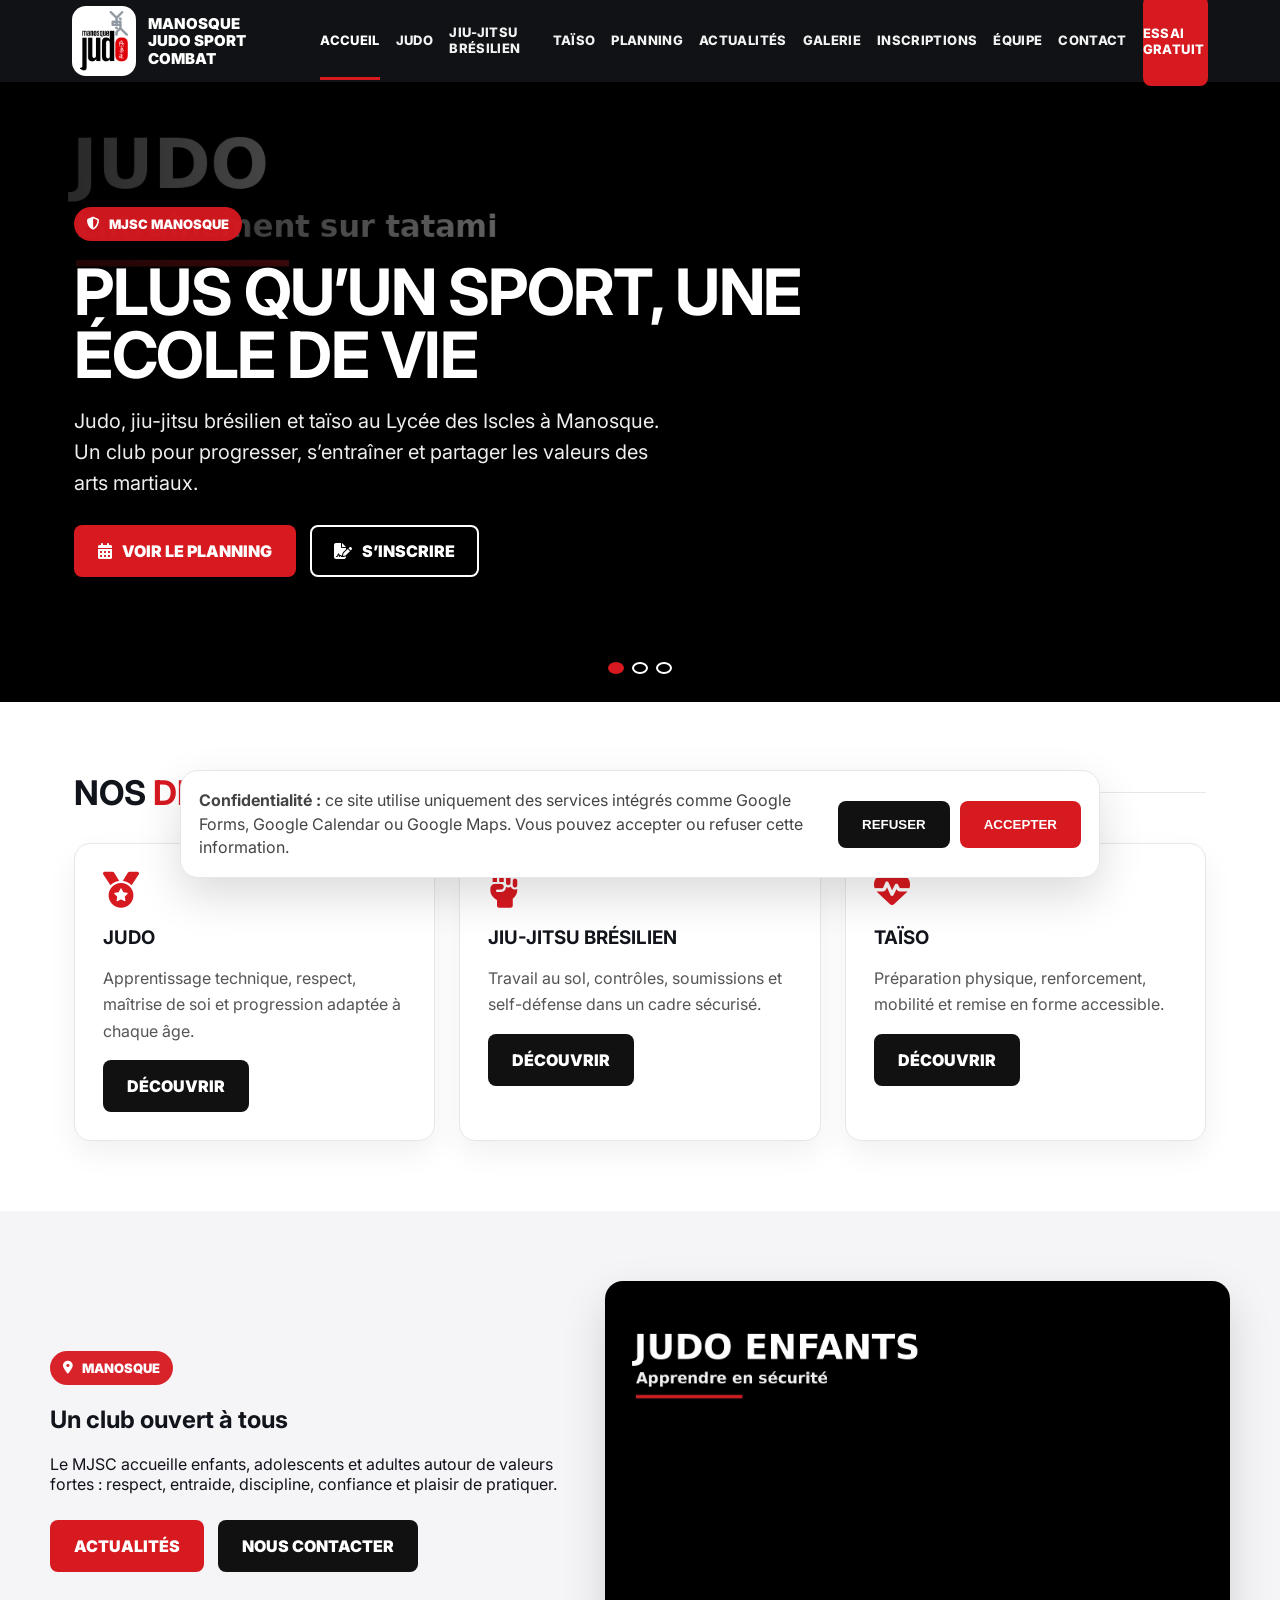
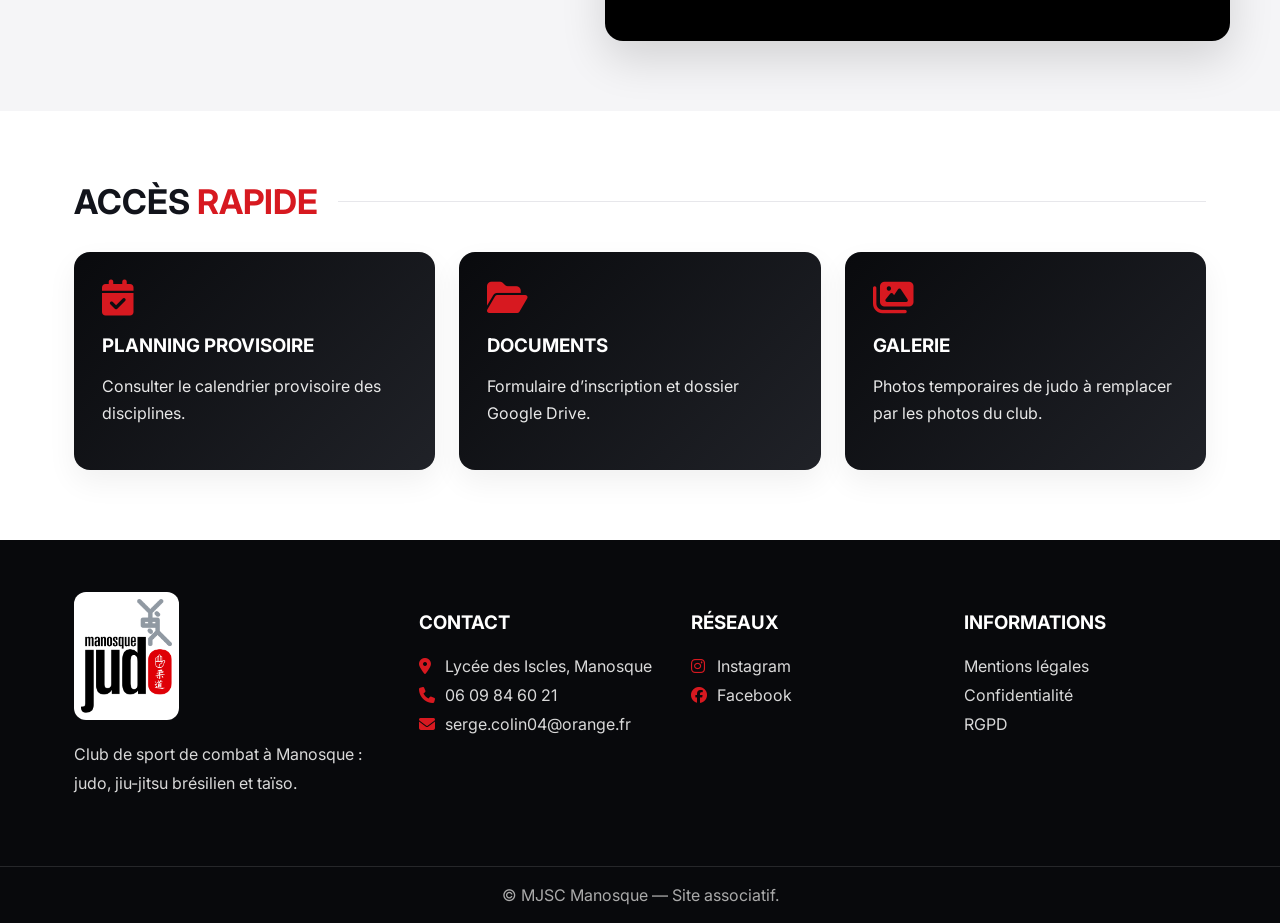
==== commit 302b01ed: "Add files via upload" ====
--- a/index.html
+++ b/index.html
@@ -1,4 +1,4 @@
-<!doctype html><html lang="fr"><head><meta charset="utf-8"><meta name="viewport" content="width=device-width, initial-scale=1"><title>Accueil - MJSC Manosque</title><meta name="description" content="MJSC Manosque : judo, jiu-jitsu brésilien, taïso, planning, inscriptions et actualités."><link rel="icon" href="favicon.png"><link rel="preconnect" href="https://fonts.googleapis.com"><link rel="preconnect" href="https://fonts.gstatic.com" crossorigin><link href="https://fonts.googleapis.com/css2?family=Inter:wght@400;600;800;900&display=swap" rel="stylesheet"><link rel="stylesheet" href="https://cdnjs.cloudflare.com/ajax/libs/font-awesome/6.5.2/css/all.min.css"><link rel="stylesheet" href="styles.css"></head><body><header class="topbar"><div class="topbar-inner"><a class="brand" href="index.html"><img class="brand-logo" src="logo-mjsc.png" alt="Logo MJSC Manosque"><span>Manosque<br>Judo Sport Combat</span></a><button class="burger" aria-label="Menu"><i class="fa-solid fa-bars"></i></button><nav class="nav"><a class="active" href="index.html">Accueil</a><a class="" href="judo.html">Judo</a><a class="" href="bjj.html">Jiu-Jitsu Brésilien</a><a class="" href="taiso.html">Taïso</a><a class="" href="planning.html">Planning</a><a class="" href="actualites.html">Actualités</a><a class="" href="galerie.html">Galerie</a><a class="" href="inscription.html">Inscriptions</a><a class="" href="contact.html">Contact</a><a class="cta" href="inscription.html">Essai gratuit</a></nav></div></header>
+<!doctype html><html lang="fr"><head><meta charset="utf-8"><meta name="viewport" content="width=device-width, initial-scale=1"><title>Accueil - MJSC Manosque</title><meta name="description" content="MJSC Manosque : judo, jiu-jitsu brésilien, taïso, planning, inscriptions et actualités."><link rel="icon" href="favicon.png"><link rel="preconnect" href="https://fonts.googleapis.com"><link rel="preconnect" href="https://fonts.gstatic.com" crossorigin><link href="https://fonts.googleapis.com/css2?family=Inter:wght@400;600;800;900&display=swap" rel="stylesheet"><link rel="stylesheet" href="https://cdnjs.cloudflare.com/ajax/libs/font-awesome/6.5.2/css/all.min.css"><link rel="stylesheet" href="styles.css"></head><body><header class="topbar"><div class="topbar-inner"><a class="brand" href="index.html"><img class="brand-logo" src="logo-mjsc.png" alt="Logo MJSC Manosque"><span>Manosque<br>Judo Sport Combat</span></a><button class="burger" aria-label="Menu"><i class="fa-solid fa-bars"></i></button><nav class="nav"><a class="active" href="index.html">Accueil</a><a class="" href="judo.html">Judo</a><a class="" href="bjj.html">Jiu-Jitsu Brésilien</a><a class="" href="taiso.html">Taïso</a><a class="" href="planning.html">Planning</a><a class="" href="actualites.html">Actualités</a><a class="" href="galerie.html">Galerie</a><a class="" href="inscription.html">Inscriptions</a><a class="" href="equipe.html">Équipe</a><a class="" href="contact.html">Contact</a><a class="cta" href="inscription.html">Essai gratuit</a></nav></div></header>
 <section class="hero"><div class="hero-slide active" style="background-image:url('hero-judo.jpg')"></div><div class="hero-slide" style="background-image:url('hero-competition.jpg')"></div><div class="hero-slide" style="background-image:url('hero-bjj.jpg')"></div><div class="hero-content"><span class="kicker"><i class="fa-solid fa-shield-halved"></i> MJSC Manosque</span><h1>Plus qu’un sport, une école de vie</h1><p>Judo, jiu-jitsu brésilien et taïso au Lycée des Iscles à Manosque. Un club pour progresser, s’entraîner et partager les valeurs des arts martiaux.</p><div class="actions"><a class="btn red" href="planning.html"><i class="fa-solid fa-calendar-days"></i> Voir le planning</a><a class="btn outline" href="inscription.html"><i class="fa-solid fa-file-signature"></i> S’inscrire</a></div></div><div class="hero-controls"><button class="active"></button><button></button><button></button></div></section>
 <section class="section"><div class="section-title"><h2>Nos <span>disciplines</span></h2></div><div class="grid-3"><article class="card"><i class="fa-solid fa-medal"></i><h3>Judo</h3><p>Apprentissage technique, respect, maîtrise de soi et progression adaptée à chaque âge.</p><a class="btn dark" href="judo.html">Découvrir</a></article><article class="card"><i class="fa-solid fa-hand-fist"></i><h3>Jiu-Jitsu Brésilien</h3><p>Travail au sol, contrôles, soumissions et self-défense dans un cadre sécurisé.</p><a class="btn dark" href="bjj.html">Découvrir</a></article><article class="card"><i class="fa-solid fa-heart-pulse"></i><h3>Taïso</h3><p>Préparation physique, renforcement, mobilité et remise en forme accessible.</p><a class="btn dark" href="taiso.html">Découvrir</a></article></div></section>
 <section class="section gray"><div class="inner split"><div><span class="kicker"><i class="fa-solid fa-location-dot"></i> Manosque</span><h2>Un club ouvert à tous</h2><p>Le MJSC accueille enfants, adolescents et adultes autour de valeurs fortes : respect, entraide, discipline, confiance et plaisir de pratiquer.</p><div class="actions"><a class="btn red" href="actualites.html">Actualités</a><a class="btn dark" href="contact.html">Nous contacter</a></div></div><img class="photo" src="judo-enfants.jpg" alt="Cours de judo"></div></section>
--- a/styles.css
+++ b/styles.css
@@ -1 +1,4 @@
 :root{--red:#d71920;--dark:#08090c;--ink:#12141b;--muted:#666b76;--light:#f5f5f7;--line:#e7e7eb;--white:#fff;--shadow:0 18px 45px rgba(0,0,0,.14);--max:1180px}*{box-sizing:border-box}html{scroll-behavior:smooth}body{margin:0;font-family:Inter,Arial,sans-serif;color:var(--ink);background:#fff}a{text-decoration:none;color:inherit}.topbar{position:sticky;top:0;z-index:100;background:rgba(8,9,12,.96);backdrop-filter:blur(10px);color:#fff;box-shadow:0 10px 35px rgba(0,0,0,.25)}.topbar-inner{max-width:var(--max);margin:auto;height:82px;display:flex;align-items:center;gap:22px;padding:0 22px}.brand{display:flex;align-items:center;gap:12px;font-weight:900;text-transform:uppercase}.brand-logo{width:70px;height:70px;object-fit:contain;background:#fff;border-radius:14px;padding:5px}.brand span{font-size:15px;line-height:1.15}.nav{margin-left:auto;display:flex;align-items:center;gap:16px}.nav a{font-size:13px;text-transform:uppercase;font-weight:800;letter-spacing:.35px;color:#f2f2f2;padding:29px 0;border-bottom:3px solid transparent}.nav a:hover,.nav a.active{color:#fff;border-color:var(--red)}.cta{background:var(--red);padding:12px 18px;border-radius:8px;color:#fff!important;border:0!important}.burger{display:none;margin-left:auto;background:none;border:0;color:#fff;font-size:25px}.hero{min-height:620px;position:relative;display:flex;align-items:center;overflow:hidden;background:#000}.hero-slide{position:absolute;inset:0;background-size:cover;background-position:center;opacity:0;transition:opacity .8s}.hero-slide.active{opacity:1}.hero:after{content:"";position:absolute;inset:0;background:linear-gradient(90deg,rgba(0,0,0,.88),rgba(0,0,0,.52),rgba(0,0,0,.12))}.hero-content{position:relative;z-index:2;max-width:var(--max);margin:auto;width:100%;padding:80px 24px;color:#fff}.kicker{display:inline-flex;align-items:center;gap:9px;color:#fff;background:rgba(215,25,32,.95);padding:9px 13px;border-radius:999px;font-size:13px;font-weight:900;text-transform:uppercase}.hero h1{font-size:64px;line-height:.98;margin:20px 0 18px;text-transform:uppercase;letter-spacing:-1.5px;max-width:760px}.hero p{font-size:20px;line-height:1.55;max-width:590px;color:#eee}.actions{display:flex;gap:14px;flex-wrap:wrap;margin-top:26px}.btn{display:inline-flex;align-items:center;justify-content:center;gap:10px;padding:14px 22px;border-radius:8px;font-weight:900;text-transform:uppercase;border:2px solid transparent;transition:.2s}.btn:hover{transform:translateY(-2px)}.btn.red{background:var(--red);color:#fff}.btn.dark{background:#111;color:#fff}.btn.white{background:#fff;color:#111}.btn.outline{border-color:#fff;color:#fff}.hero-controls{position:absolute;z-index:3;bottom:28px;left:50%;transform:translateX(-50%);display:flex;gap:8px}.hero-controls button{width:12px;height:12px;border-radius:50%;border:2px solid #fff;background:transparent}.hero-controls button.active{background:var(--red);border-color:var(--red)}.page-hero{background:linear-gradient(120deg,rgba(0,0,0,.86),rgba(0,0,0,.48)),url('https://source.unsplash.com/1600x700/?judo') center/cover;min-height:330px;color:#fff;display:flex;align-items:end}.page-hero .wrap{max-width:var(--max);margin:auto;width:100%;padding:85px 24px 52px}.page-hero h1{font-size:48px;margin:12px 0 8px;text-transform:uppercase}.page-hero p{max-width:760px;font-size:18px;color:#eee}.section{max-width:var(--max);margin:auto;padding:70px 24px}.section.gray{max-width:none;background:var(--light)}.section.gray>.inner{max-width:var(--max);margin:auto}.section-title{display:flex;align-items:center;gap:20px;margin-bottom:30px}.section-title h2{font-size:34px;text-transform:uppercase;margin:0}.section-title h2 span{color:var(--red)}.section-title:after{content:"";height:1px;background:var(--line);flex:1}.grid-3{display:grid;grid-template-columns:repeat(3,1fr);gap:24px}.grid-2{display:grid;grid-template-columns:repeat(2,1fr);gap:30px}.card{background:#fff;border:1px solid var(--line);border-radius:16px;padding:28px;box-shadow:0 12px 30px rgba(0,0,0,.06)}.card.dark{background:linear-gradient(135deg,#090a0d,#202228);color:#fff;border:0}.card i{font-size:36px;color:var(--red);margin-bottom:18px}.card h3{margin:0 0 12px;text-transform:uppercase}.card p,.card li{color:#555;line-height:1.65}.card.dark p,.card.dark li{color:#e8e8e8}.split{display:grid;grid-template-columns:.9fr 1.1fr;gap:44px;align-items:center}.split img,.photo{width:100%;border-radius:18px;box-shadow:var(--shadow);object-fit:cover}.photo{height:360px}.calendar-wrap,.form-wrap,.map-wrap{background:#fff;border-radius:18px;box-shadow:var(--shadow);overflow:hidden;border:1px solid var(--line)}iframe{border:0;width:100%}.calendar-wrap iframe{height:760px}.form-wrap iframe{height:760px}.map-wrap iframe{height:420px}.planning{display:grid;grid-template-columns:repeat(5,1fr);gap:16px}.day{background:#fff;border-radius:16px;border:1px solid var(--line);overflow:hidden;box-shadow:0 10px 26px rgba(0,0,0,.06)}.day h3{margin:0;background:var(--dark);color:#fff;text-align:center;padding:15px;text-transform:uppercase}.slot{padding:16px;border-top:1px solid var(--line)}.slot strong{display:block;color:var(--red);margin-bottom:5px}.gallery{display:grid;grid-template-columns:repeat(3,1fr);gap:18px}.gallery img{width:100%;height:240px;object-fit:cover;border-radius:14px;box-shadow:0 10px 25px rgba(0,0,0,.12);cursor:pointer}.news-list{display:grid;gap:22px}.news{display:grid;grid-template-columns:260px 1fr;gap:24px;background:#fff;border-radius:18px;border:1px solid var(--line);overflow:hidden;box-shadow:0 12px 30px rgba(0,0,0,.07)}.news img{width:100%;height:100%;object-fit:cover}.news div{padding:24px}.badge{display:inline-block;background:var(--red);color:#fff;border-radius:999px;padding:7px 12px;font-size:12px;font-weight:900;text-transform:uppercase}.legal{max-width:900px}.legal h2{margin-top:34px}.footer{background:#08090c;color:#fff}.footer-inner{max-width:var(--max);margin:auto;padding:52px 24px;display:grid;grid-template-columns:1.3fr 1fr 1fr 1fr;gap:30px}.footer-logo{width:105px;background:#fff;border-radius:12px;padding:7px}.footer p,.footer a{color:#d9d9d9;line-height:1.8}.footer h3{text-transform:uppercase}.footer i{color:var(--red);width:22px}.subfooter{border-top:1px solid rgba(255,255,255,.12);padding:18px 24px;text-align:center;color:#aaa}.backtop{position:fixed;right:24px;bottom:24px;width:52px;height:52px;border:0;border-radius:50%;background:var(--red);color:#fff;box-shadow:var(--shadow);font-size:19px;opacity:0;pointer-events:none;z-index:120}.backtop.show{opacity:1;pointer-events:auto}.cookie{position:fixed;left:22px;right:22px;bottom:22px;z-index:200;background:#fff;border:1px solid var(--line);box-shadow:var(--shadow);border-radius:18px;padding:18px;display:none;gap:16px;align-items:center;max-width:920px;margin:auto}.cookie.show{display:flex}.cookie p{margin:0;line-height:1.45;color:#444}.cookie .cookie-actions{margin-left:auto;display:flex;gap:10px}.modal{position:fixed;inset:0;background:rgba(0,0,0,.86);z-index:300;display:none;align-items:center;justify-content:center;padding:20px}.modal.show{display:flex}.modal img{max-width:95vw;max-height:88vh;border-radius:12px}.modal button{position:absolute;top:20px;right:20px;background:#fff;border:0;border-radius:50%;width:44px;height:44px;font-size:22px}.notice{background:#fff7f7;border-left:5px solid var(--red);padding:18px;border-radius:10px;color:#333}.provisional{font-size:13px;color:#777;margin-top:12px}@media(max-width:980px){.burger{display:block}.topbar-inner{height:76px}.brand span{display:none}.nav{position:absolute;left:0;right:0;top:76px;background:#08090c;display:none;flex-direction:column;align-items:stretch;padding:18px 24px}.nav.open{display:flex}.nav a{padding:12px 0}.hero h1{font-size:44px}.grid-3,.grid-2,.split,.footer-inner,.planning,.news{grid-template-columns:1fr}.calendar-wrap iframe,.form-wrap iframe{height:660px}.gallery{grid-template-columns:1fr 1fr}.cookie{flex-direction:column;align-items:flex-start}.cookie .cookie-actions{margin-left:0}.page-hero h1{font-size:38px}}@media(max-width:560px){.hero{min-height:560px}.hero h1{font-size:36px}.hero p{font-size:17px}.actions{flex-direction:column}.btn{width:100%}.gallery{grid-template-columns:1fr}.news{display:block}.news img{height:220px}.section{padding:52px 18px}.section-title h2{font-size:27px}.brand-logo{width:58px;height:58px}}
+
+/* Équipe pédagogique */
+.team-grid{max-width:1180px;margin:0 auto;display:grid;grid-template-columns:repeat(2,minmax(0,1fr));gap:28px}.coach-card{background:#fff;border:1px solid var(--line);border-radius:20px;overflow:hidden;box-shadow:var(--shadow);display:grid;grid-template-columns:210px 1fr;min-height:330px}.coach-card img{width:100%;height:100%;object-fit:cover;object-position:center top}.coach-info{padding:26px}.coach-info h3{font-size:25px;margin:0 0 5px}.coach-rank{font-weight:800;color:var(--red);margin-bottom:14px}.coach-info p{line-height:1.55;color:#444}.coach-tags{display:flex;flex-wrap:wrap;gap:7px;margin-top:16px}.coach-tags span{font-size:12px;font-weight:800;background:#f1f2f4;border-radius:999px;padding:7px 10px}.team-intro{max-width:760px;margin:0 auto 34px;text-align:center;color:#555;line-height:1.6}@media(max-width:900px){.team-grid{grid-template-columns:1fr}}@media(max-width:560px){.coach-card{grid-template-columns:1fr}.coach-card img{height:360px}.coach-info{padding:22px}}
